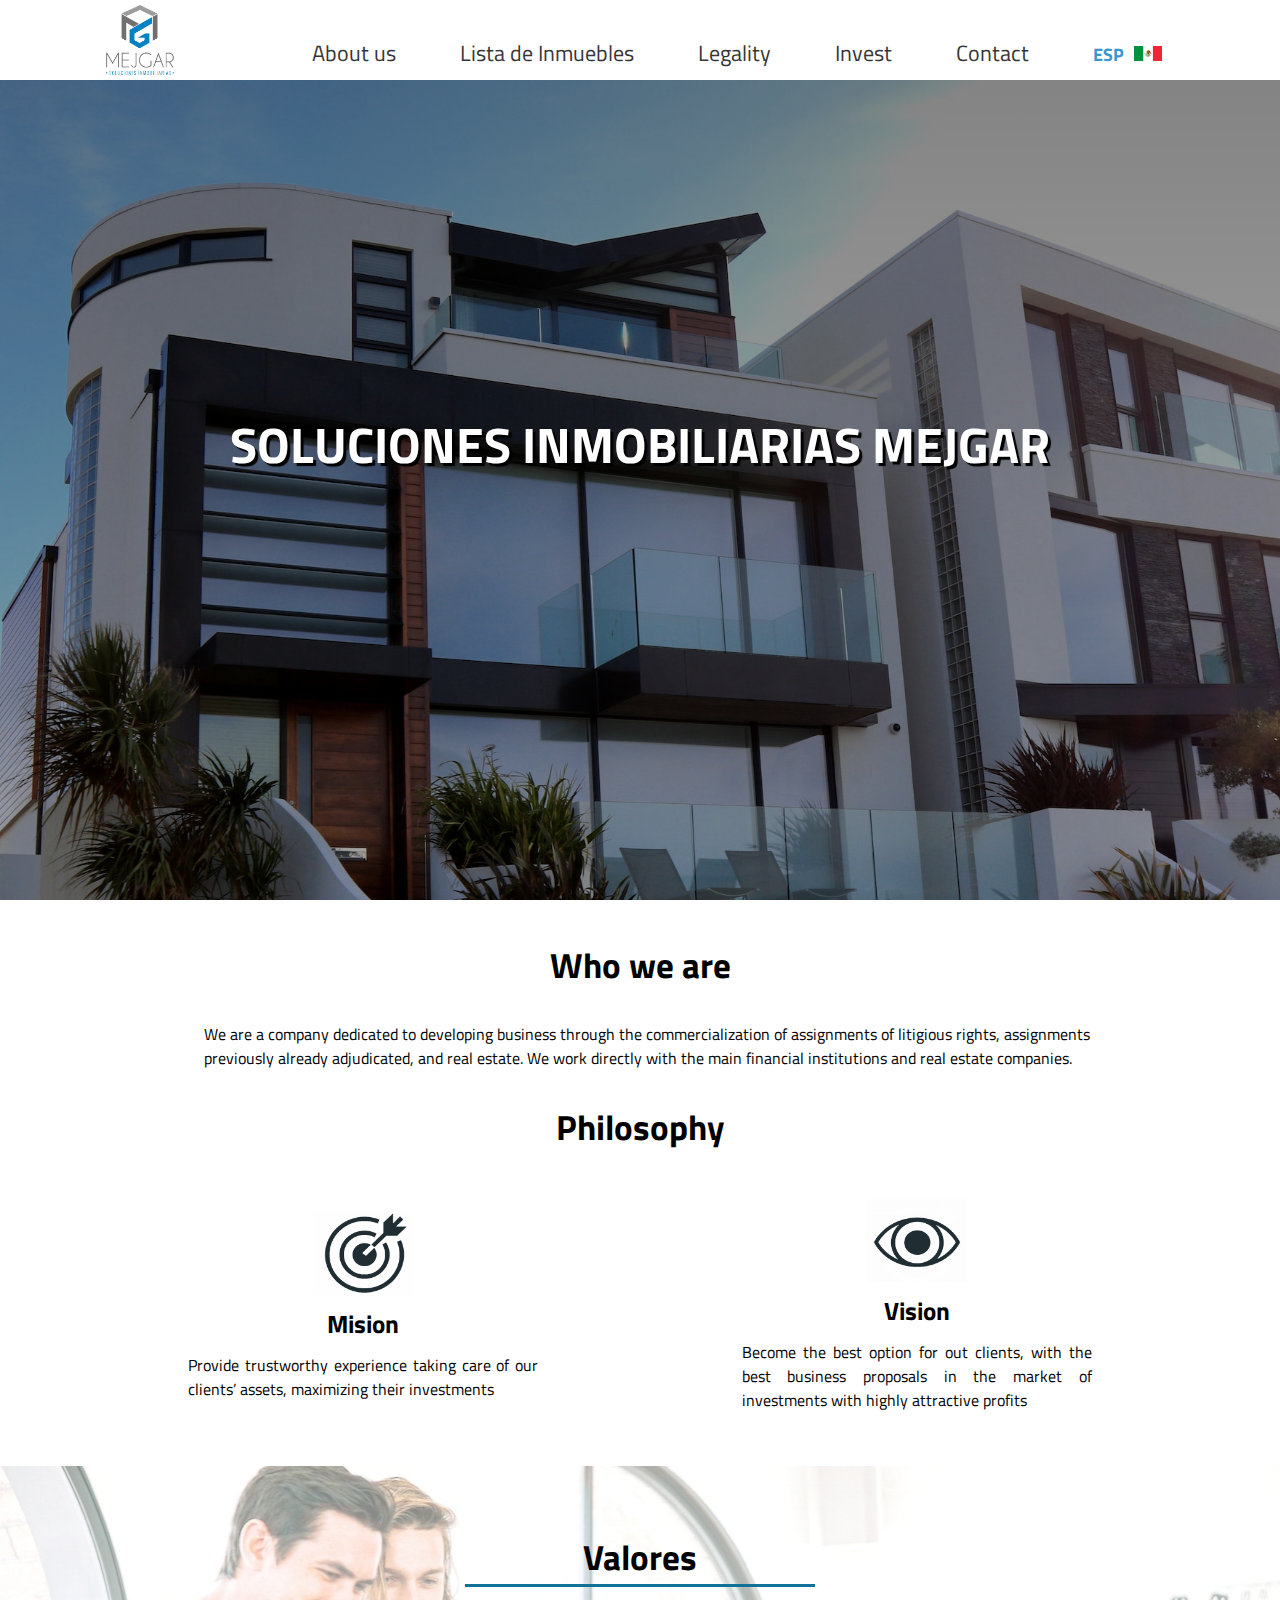
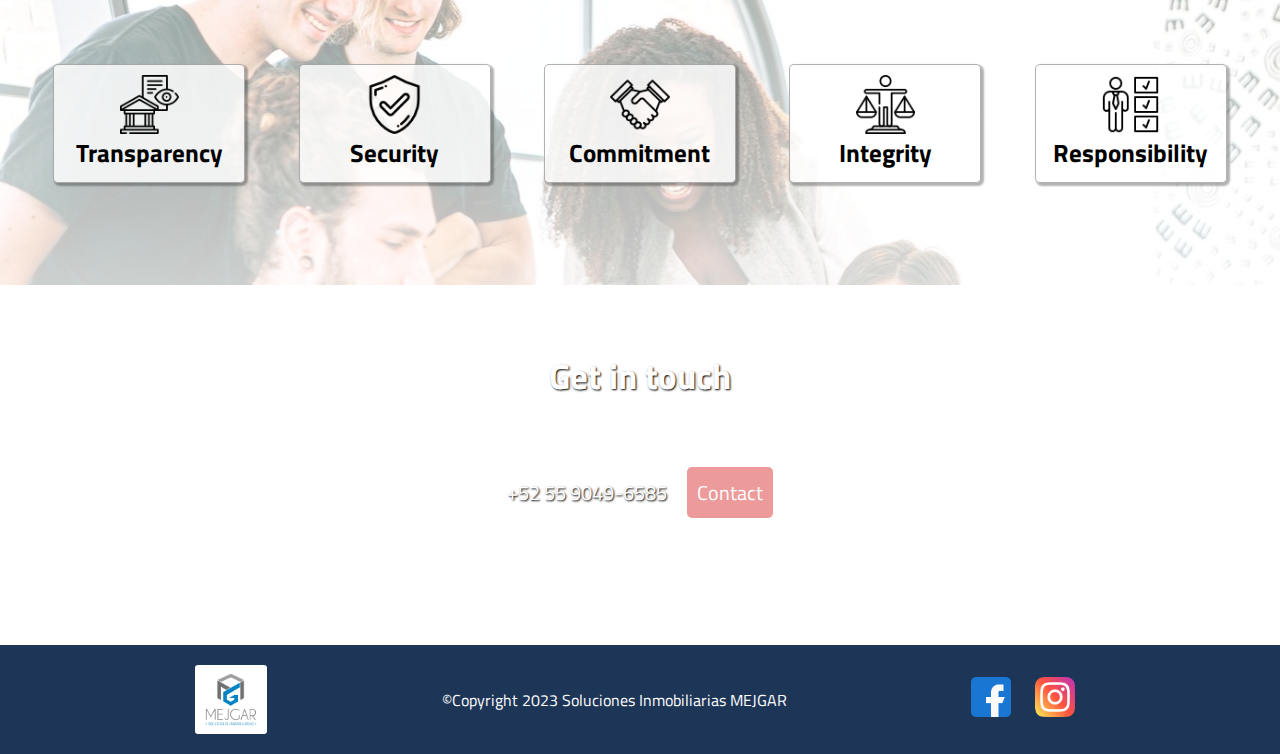
==== eng/index.html @ 03cf3e7c "Se agrego la traduccion a Ingles" ====
<!DOCTYPE html>
<html lang="en">

<head>
    <meta charset="UTF-8">
    <meta http-equiv="X-UA-Compatible" content="IE=edge">
    <meta name="viewport" content="width=device-width, initial-scale=1.0">
    <link rel="preconnect" href="https://fonts.googleapis.com">
    <link rel="preconnect" href="https://fonts.gstatic.com" crossorigin>
    <link href="https://fonts.googleapis.com/css2?family=Titillium+Web&display=swap" rel="stylesheet">
    <link rel="stylesheet" href="css/main.css">
    <title>Home | Soluciones MEJGAR</title>
</head>

<body>
    <header>
        <!-- Menu -->
        <div id="cell">
            <ul>
                <button id="exit"><img src="img/icons/exit.png" alt="menu" onclick="hideMenu()"></button>
                <li><a href="Nosotros.html">About us</a></li>
                <li><a href="Inmuebles.html">Lista de Inmuebles</a></li>
                <li><a href="Legalidad.html">Legality</a></li>
                <li><a href="Invierte.html">Invest</a></li>
                <li><a href="Contacto.html">Contact</a></li>
            </ul>
        </div>
        <!-- End Menu -->
        <nav>
            <img src="img/logo.jpg" alt="logo" />
            <ul>
                <li><a href="Nosotros.html">About us</a></li>
                <li><a href="Inmuebles.html">Lista de Inmuebles</a></li>
                <li><a href="Legalidad.html">Legality</a></li>
                <li><a href="Invierte.html">Invest</a></li>
                <li><a href="Contacto.html">Contact</a></li>
                <li id="eng-enlace"><a href="/">ESP</a><img src="/img/icons/mexico.jpg" alt="usa" width="28px"></li>
                <button id="menu"><img src="img/icons/menu.png" alt="menu" onclick="getMenu()"></button>
            </ul>
        </nav>
        <h1 class="movimiento-titulo">SOLUCIONES INMOBILIARIAS MEJGAR</h1>
    </header>
    <main>
        <div id="description">
            <h2>Who we are</h2>
            <p id="quien">We are a company dedicated to developing business through the commercialization of assignments of
                litigious rights, assignments previously already adjudicated, and real estate. We work directly with the
                main financial institutions and real estate companies.</p>
            <h2>Philosophy</h2>
            <div id="mision">
                <img src="img/icons/mision.png" alt="mision">
                <h3>Mision</h3>
                <p>Provide trustworthy experience taking care of our clients’ assets, maximizing their investments</p>
                </div>
            <div id="vision">
                <img src="img/icons/vision.png" alt="vision">
                <h3>Vision</h3>
                <p>Become the best option for out clients, with the best business proposals in the market of
                    investments with highly attractive profits</p>
            </div>
        </div>
        <div id="valores">
            <h2>Valores</h2>
            <div>
                <div class="valor">
                    <img src="img/icons/transparencia.png" alt="Valor1">
                    <h3>Transparency</h3>
                </div>
                <div class="valor">
                    <img src="img/icons/seguridad.png" alt="Valor2">
                    <h3>Security</h3>
                </div>
                <div class="valor">
                    <img src="img/icons/handshake.png" alt="Valor3">
                    <h3>Commitment</h3>
                </div>
                <div class="valor">
                    <img src="img/icons/integridad.png" alt="Valor4">
                    <h3>Integrity</h3>
                </div>
                <div class="valor">
                    <img src="img/icons/responsabilidad.png" alt="Valor4">
                    <h3>Responsibility</h3>
                </div>
            </div>
        </div>
        
        
        <!-- <div id="about-us">
            <div>
                <h3>Nosotros Something else to talk</h3><br>
                <p>Lorem ipsum dolor sit amet consectetur adipisicing elit. Autem nisi sapiente eum quae ipsam veritatis dicta unde quia minus esse voluptatibus nam repellendus tenetur, distinctio, iusto inventore, eligendi quo natus?</p>
                <p>Lorem ipsum dolor sit amet consectetur adipisicing elit. In fugit expedita optio ea nulla corporis architecto sequi vitae. Animi explicabo necessitatibus aliquam laborum, quasi nam accusamus facere id asperiores voluptatum!</p>
                
                <div id="enlace-video">
                    <a href="Invierte.html"><img src="img/icons/video.png" alt="icono video" id="icon-video"></a>
                    <a href="Invierte.html">Mirar video</a>
                </div>
            </div>
            <img src="img/us.jpg" alt="reception" id="reception">
        </div> -->
        <!-- <h2 id="special-h2">We Will Be Happy To Recive You</h2> -->
        <div class="reservation">
            <h3>Get in touch</h3>
            <div class="reservation-text">
                <p>+52 55 9049-6585</p>
                <a href="Contacto.html">Contact</a>
            </div>
        </div>
    </main>
    <footer>
        <img src="img/logo.jpg" alt="logo" class="logo-footer"/>    
        <div>
            <p>©Copyright 2023 Soluciones Inmobiliarias MEJGAR</p>
            <!-- <a href="https://goo.gl/maps/oDgyktX7uxpsoRno9" target="_blank">Location map</a> -->
        </div>
        <div id="social-footer">
            <a href="https://www.facebook.com/people/Inmobiliaria-Mejgar/100064113634884/" target="_blank"><img src="img/icons/facebook.png" alt="facebook icon" class="icon-social"></a>
            <a href="https://www.instagram.com/inmobiliaria_mejgar/?fbclid=IwAR0FiiDsgBpUFSW52cyfeUbxVTbr53i-Ee2EuTK4NYseFJsk9Zw6_5hAgWk" target="_blank"><img src="img/icons/instagram.png" alt="instagram icon" class="icon-social"></a>
            <!-- <a href="https://twitter.com/?lang=en" target="_blank"><img src="img/icons/twitter.png" alt="twitter icon" class="icon-social"></a> -->
        </div>
    </footer>
    <!-- <script src="js/main.js"></script> -->
    <!-- <script src="js/windChill.js"></script> -->
</body>
</html>
---- eng/css/main.css ----
* {
    padding: 0;
    margin: 0;
    font-family: 'Titillium Web', sans-serif;
}
a{
    color:#EC9A9A;
}
h2{
    /* background-color: #457B9D; */
    /* margin-top:3%; */
    margin-bottom:30px;
    /* color:white; */
    text-align: center;
    font-size: 35px;
}
h3{
    font-size: 25px;
}
header {
    height: 100vh;
    background-image: linear-gradient(rgba(0, 0, 0, 0.5), rgba(0, 0, 0, 0.3)),  url("../img/banner6.jpg");
    background-size: cover;
    background-attachment: fixed;
}

/*Navegeacion*/
nav {
    display: flex;
    width: 100%;
    background-color: #fff;
    height: 80px;
    justify-content: center;
}

nav ul {
    /* width: 580px; */
    align-self: center;
    padding-left: 100px;
}

nav ul li {
    display: inline;
    font-size: 22px;
    padding-left: 20px;
    padding-right: 20px;
}

nav ul li a {
    text-decoration: none;
    color: rgb(54, 54, 54);
}

nav ul li a:hover {
    padding-bottom: 3px;
    color: rgb(18, 113, 151);
    /*cambiar por color secundario*/
    border-bottom: 2px solid rgb(18, 113, 151);
    /*cambiar por color secundario*/
}

/*End navegacion*/
/*Titulo principal*/
header>h1,
header>h3 {
    margin-top: 34vh;
    text-align: center;
    padding: 20px;
    color:white;
    text-shadow: 3px 3px 1px black;
}
header h1{
    font-size: 50px;
}
header>h3 {
    margin-top: 2vh;
    font-size:30px;
}

/*end titulo*/
/*main*/
main {
    overflow: hidden;
    /* padding: 3%; */
}
/*end main*/
/*menu*/
#eng-enlace{
    font-size: 18px;
}
#eng-enlace a{
    color:#3996d0;
    font-weight: bold;
}
#menu{
    display:none;
}
#cell{
    display:none;
}
.movimiento-titulo{
    animation-name: subir;
    animation-duration: 1.5s;
}
/*end menu*/

/*description*/
#quien{
    margin-left: 50px;
    width: 72%;
    padding-bottom: 30px;
}
#description{
    display: flex;
    flex-wrap: wrap;
    justify-content: space-evenly;
    padding-top: 3%;
    padding-bottom: 3%;
}
#description h2{
    width: 100%;
    font-size: 35px;
}
#description div{
    display: flex;
    flex-direction: column;
    align-items: center;
    justify-content: center;
    width: 350px;
    padding: 15px;
    text-align: justify;
}  
#description div img{
    width: 100px;
}
#description div h3{
    font-size: 25px;
    padding-top: 10px;
    padding-bottom: 10px;
}

#exit{
    margin-left:95%;
    margin-top:1%;
    width:35px;
    background-color: transparent;
    border:none;
}
#exit:hover{
    cursor: pointer;
}
#exit img{
    width:100%;
}

/*end description*/

/*Valores*/
#valores{
    padding-top: 5%;
    padding-bottom: 8%;
    background-size: cover;
    background-image: linear-gradient(rgba(255, 255, 255, 0.5), rgba(255, 255, 255, 0.8)),  url("../img/valores.jpg");
}
#valores h2{
    margin: 0 auto;
    width: 350px;
    border-bottom: 3px solid rgb(18, 113, 151);
    font-size: 35px;
}
#valores div{
    display: flex;
    justify-content: space-evenly;
    flex-wrap: wrap;
    margin-top: 3%;
}
.valor{
    display: flex;
    flex-direction: column;
    width: 170px;
    padding:10px;
    text-align: center;
    align-items: center;
    border-radius: 5px;
    background-color: rgba(255, 255, 255, 0.8);
    border: 1px solid rgb(0, 0, 0, 0.3);
    box-shadow: 2px 2px 2px 1px rgba(0, 0, 0, 0.3);
}
.valor:hover{
    box-shadow: 2px 2px 2px 1px rgba(0, 0, 0, 0.8);
    transform: scale(1.08);
    transition-duration: 700ms;
}
.valor img{
    width: 35%;
}

/*End valores*/

/*About us*/
#about-us{
    display: flex;
    flex-wrap: wrap;
    justify-content: space-evenly;
    background-color: #f4f6ff;
    padding-bottom: 3%;
    padding-top: 3%;
}
#about-us h2{
    width: 100%;
}
#about-us h3{
    font-size: 35px;
}
#about-us div{
    padding: 20px;
    width: 40%;
    align-self: center;
}
#about-us p{
    text-align: justify;
}
#enlace-video{
    display: flex;
    justify-content: left;
    align-items: center;
}
#enlace-video a{
    padding: 10px;
    font-size: 15px;
}
#icon-video{
    width: 90px;
}
#reception{
    width:20%;
    border: 10px double #EC9A9A;
    padding:8px;
}
/*end about us*/

/*Contacto*/
#special-h2{
    margin-bottom: 0;
}
.reservation{
    background-image: linear-gradient(rgba(0, 0, 0, 0.6), rgba(0, 0, 0, 0.4)), url("../img/banner4.jpg");
    background-size: cover;
    background-attachment: fixed;
    height: 40vh;
    width: 100%;
    display: flex;
    flex-wrap: wrap;
    justify-content: center;
}
.reservation h3{
    text-align: center;
    align-self: center;
    width: 100%;
    font-size: 35px;
    color:#fff;
    text-shadow: 1px 1px 2px black;
}
.reservation-text{
    display: flex;
    justify-content: center;
    align-items:baseline;
}
.reservation-text a{
    padding: 10px;
    background-color: #EC9A9A;
    color:#fff;
    border-radius: 5px;
    font-size: 20px;
    text-decoration: none;
}
.reservation-text a:hover{
    background-color: #e38585;
    transition-duration: 0.5s;
}
.reservation-text p{
    color:#fff;
    font-size: 20px;
    padding-right: 20px;
    text-shadow: 1px 1px 2px black;

}
/*end Contacto*/

/*reservation*/
/* Informacion de contacto */
#formcontacto{
    display: flex;
    flex-wrap: wrap;
    background-image: linear-gradient(rgba(255, 255, 255, 0.9), rgba(255, 255, 255, 0.5)), url("../img/contacto2.jpg");
    background-size: cover;
    padding-bottom: 5%;
    padding-top: 5%;
    align-items: center;
    justify-content: space-around;
    /* flex-direction: column; */
}
#formcontacto h2{
    color:#3996d0;
}
#imagen-contacto{
    justify-self: center;
    width: 90%;
}
#imagen-contacto iframe{
    height: 100%;
    width: 100%;
}
#direccion{
    margin:auto;
    text-align: center;
}

#metodos{
    background-color: rgba(255, 255, 255, 0.802);
    padding:15px;
    width: 25%;
    height: 100%;
    display:grid;
    grid-template-columns:30% 70%;
    grid-template-rows: 50% 50%;
    justify-content:center;
    align-items:center; 
}
#text-contactform{
    width: 100%;
    text-align: center;
    margin-bottom: 3%;
}

#phone{
    width:40%;
}
#email{
    width:50%;
}
#facebook{
    width:45%;
}
/* Invierte*/
#video{
    text-align: center;
    margin-top: 3%;
    margin-bottom: 3%;
}
#video h2{
    color: #1D3557;
}
#video p{
    width: 50%;
    text-align: justify;
    margin: 0 auto;
    margin-bottom: 30px;
}
#video-content video{
    display: block;
    margin: 0 auto;
}
#video-content{
    width: 100%;
    background-image: linear-gradient(rgba(0, 0, 0, 0.9), rgba(0, 0, 0, 0.5)), url("../img/banner1.jpg");
    background-size: cover;
}
#proceso-invierte h2{
    padding-top: 5%;
    color:#1D3557;
}
#steps{
    display: flex;
    justify-content: center;
    margin-top: 8%;
    margin-bottom: 5%;
}
.step:nth-child(even){
    background-color: rgba(79, 179, 247, 0.3); 
}
.step{
    width: 250px;
    height: 300px;
    text-align: center;
    padding:15px;
    border-radius: 5px;
    border-left-color:black;
    
}
.step:hover{
    background-color: #1D3557;
    color:#fff;
}
.step img{
    width: 55px;
    margin-bottom: 30px;
    margin-top: 30px;
}
.step h3{
    font-size: 20px;
}
.step p{
    margin-top: 40px;
    margin-bottom: 20px;
    text-align: justify;
    /* font-size: ; */
}
#beneficios{
    background-color: rgb(248, 248, 248);
}
#beneficios h2{
    color: #1D3557;
    padding-top: 5%;
}

#contenido-beneficios{
    display: flex;
    justify-content: space-around;
    align-items: center;
    padding-top: 5%;
    padding-bottom: 5%;
}

#img-beneficio{
    width: 40%;
}
#img-beneficio img{
    border-radius: 5px;
    width: 100%;
}
#content-beneficios{
    width: 50%;
    background-color:#fff;
    border-radius: 10px;
    padding: 15px;
    box-shadow: 2px 2px 2px 1px rgba(0, 0, 0, 0.3);
}
#content-beneficios p, ul {
    margin-top: 25px;
    text-align: justify;
}
#Listabeneficios li{
    padding: 8px;
    list-style: none;
}
#Listabeneficios li img{
    vertical-align: middle;
}
/*End invierte*/

/* End Contacto info */
#main-reservation{
    /* background-image: url("../img/reservation-form.jpg"); */
    background-size: cover;
    background-repeat: no-repeat;
    padding-top: 3%;
    padding-bottom: 3%;
}
#form-content{
    border-radius: 10px;
    background-color: #1d3557dd;
    width: 50%;
    padding: 20px;
    /* margin: 0 auto; */
}
#form-content h2{
    color:#fff;
}
.join-title{
    text-align:center;
    color: #fff;
    font-size: 35px;
    text-shadow: 1px 1px 2px black; 
}
form{
    display: grid;
    grid-template-columns: 30% auto;
}
form label{
    font-weight: bold;
    color: #fff;
    /* background: transparent; */
}
form select{
    border-radius: 5px;
}
form input, form label, form textarea, form select{
    margin-bottom:30px ;
    /* border-radius: 5px; */
    border: none;
}
form input{
    color: #fff;
    border-bottom: 2.5px solid #fff;
    background: transparent;
}
form input:focus{
    outline:none;
    border-bottom: 2.5px solid #EC9A9A;
    background: transparent;
    color: #fff;
}
form textarea, #bd{
    grid-column: 1/3;
    margin-top: 20px;
    text-align: center;
    color: #fff;
    /* justify-self: center; */
}
form textarea{
    border: 1.5px solid #fff;
    background: transparent;
}
form textarea:focus{
    outline:none;
    border: 1.5px solid #EC9A9A;
    background: transparent;
    color: #fff;
}
form ::placeholder{
    color:#EC9A9A
}

#send{
    grid-column: 1/3;
    width: 50%;
    color: #fff;
    font-size:20px;
    cursor: pointer;
    background: #EC9A9A;
    transition: all 0.4s ease-in-out!important;
    border: none;
    border-bottom: 5px solid #f32d48;
    padding: 10px;
    border-radius:5px;
    justify-self: center;
}

#send:hover{
    background: #EC9A9A;
    box-shadow: 0 20px 20px rgb(0 0 0 / 75%);
    transform: translateY(-5px)!important;
}
form textarea{
    margin-top: 0px;
}
#ty{
    margin:0;
    height: 100vh;
    width: 100%;    
    background-image: linear-gradient(rgba(255, 255, 255, 0.5), rgba(255, 255, 255, 0.2)),url("../images/join.jpg");
    background-size: cover;
    background-repeat: no-repeat;
}
#ty div{
    padding-top:20%;
}
input[type="date"]{
    color:#EC9A9A;
}
input[type="date"]::-webkit-calendar-picker-indicator{
    background-color:#fff;
}
/*end Form*/
/*end reservation*/
/*Services*/
#liquidacion{
    background-color: rgb(248, 248, 248);
}
#div-preguntas{
    display: flex;
    flex-direction: column;
    justify-content: center;
    align-items: center;
}
.preguntas{
    width: 80%;
    text-align: justify;
}
.preguntas p{
    width: 90%;
    margin: 0 auto;
}
.pregunta{
    display: flex;
    justify-content: space-between;
    padding: 10px;
    background-color: #457B9D;
    color:#fff;
    border-radius: 5px;
    font-size: 20px;
    text-decoration: none;
    width: 100%;
    cursor: pointer;
    visibility: visible;
}
.answers{
    display: none;
    width: 85% !important;
}

#title-preguntas{
    padding-top:5%;
}

.know-more div{
    padding: 10px;
}
.know-more div h3{
    padding-bottom: 25px;
}

.know-more div a{
    padding: 10px;
    background-color: #457B9D;
    color:#fff;
    border-radius: 5px;
    font-size: 20px;
    text-decoration: none;
    width: 100%;
}
.know-more div a:hover{
    background-color: #3996d0;
    transition-duration: 0.5s;
}
#liquidacion h2{
    padding-top: 3%;
}
#credito{
    display: flex;
    flex-wrap: wrap;
    justify-content: space-evenly;
    align-items: center;
}
#div-text-credito{
    width: 50%;
    text-align: center;
}
#div-text-credito h3{
    font-size: 25px;
    padding-bottom: 15px;
}
#div-text-credito p{
    padding-bottom: 20px;
}
#div-img-credito{
    width: 40%;
}
#div-img-credito img{
    display: block;
}
#credito div img{
    width: 100%;
    margin: 0 auto;
}
#boton-liquidar{
    margin-top: 10px;
    padding: 5px;
    background-color: #EC9A9A;
    color:#fff;
    border-radius: 5px;
    font-size: 20px;
    text-decoration: none;
    text-align: center;
    margin-bottom: 10px;
}

#boton-liquidar:hover{
    background-color: #e38585;
    transition-duration: 0.5s;
}
#liquida-desc{
    margin-top: 20px;
}
/*end services*/
/*footer*/
footer {
    text-align: center;
    padding: 20px;
    background-color: #1D3557;
    color:#fff;
    display: flex;
    flex-wrap: wrap;
    justify-content: space-evenly;
    align-items: center;
}
.logo-footer{
    border-radius: 3px;
    width: 5%;
    background-color: #fff;
    padding: 5px;
}
.icon-social{
    width: 40px;
}
/*end footer*/
/*Nosotros*/
#cobertura{ 
    background-color: rgb(244, 244, 244); 
}
.title-negocio{
    padding-top: 3%;
    color: #457B9D;
}
.lineas-negocio{
    display: flex;
    align-items: center;
    justify-content: space-evenly;
}
.lineas-negocio div{
    padding:20px;
}
.lineas-negocio img{
    border-radius: 10px;
}
.texto-negocio{
    width: 40%;
}
.texto-negocio h3{
    padding-top: 10px;
    padding-bottom: 5px;
}
.texto-negocio p{
    text-align: justify;
    padding-top: 10px;
    padding-bottom: 10px;
}
#contenedor-mapas{
    display: flex;
    flex-wrap: wrap;
    justify-content: center;
    padding-bottom: 3%;
}

.mapas{
    text-align: center;
    padding:15px;
}
/* .mapas h3{
    color:#fff;
} */
.mapas iframe{
    border-radius: 15px;
    width: 300px;
    height: 350px;
}
#resultados-numeros{
    display: flex;
    justify-content: center;
    padding-bottom: 3%;
}
#resultados h2{
    color:#fff;
}
.numeros-resultados h3{
    padding-top: 15px;
    font-size: 22px;
}
.numeros-resultados h2{
    color:#000!important;
    padding-top: 15px;
}
#resultados{
    background-color: #003972;
}
.numeros-resultados{
    text-align: center;
    padding: 15px;
    width: 240px;
    height: 130px;
    background-color: #fff;
    box-shadow: 2px 2px 2px 1px rgba(0, 0, 0, 0.8);
    margin-left: 20px;
    margin-right: 20px;
}

/*End Nosotros*/

/*Lista de inmuebles*/
#contenedor-inmuebles{
    background-image: linear-gradient(rgba(255, 255, 255, 0.7), rgba(255, 255, 255, 0.4)),  url("../img/inmuebles.jpg");
    background-size: cover;
    padding-bottom: 5%;
}
#contenedor-inmuebles h2{
    color: #003972;
}
#filtro-inmuebles{
    text-align: center;
    margin: 0 auto;
    padding: 20px;
    width: 30%;
    border-radius: 5px;
    background-color: #fff;
    box-shadow: 2px 2px 2px 1px rgba(0, 0, 0, 0.6);
}
#filtro-inmuebles select{
    width: 250px;
    cursor: pointer;
    border-radius: 5px;
}
#filtro-inmuebles button{
    width: 100px;
    background-color: #003972;
    color: #fff;
    border-radius: 3px;
    cursor: pointer;
}


#lista-creditos{
    width: 70%;
    margin: 0 auto;
}
#lista-creditos ul li{
    margin-bottom: 10px;
    box-shadow: 2px 2px 2px 1px rgba(0, 0, 0, 0.3);
}
#lista-creditos ul li:nth-child(odd){
    list-style: none;
    background-color: #003972;
    color:#fff;
}
#lista-creditos ul li:nth-child(even){
    background-color: #fff;
    list-style: none;
}
#lista-creditos ul li h3{
    padding: 10px;
}
.generales-creditos{
    display: flex;
    flex-wrap: wrap;
    /* justify-content: space-evenly; */

}
.generales-creditos p, a{
    padding: 10px;
}
.credito{
    display: block;
}

/*End Lista de inmuebles*/

@media (max-width:32.5rem){
    #contacto{
        height:80vh;
        grid-template-columns: 100%;
        grid-template-rows: 50% 50%;
    }
    
    #imagen-contacto iframe{
        height: 45vh;
        width: 350px;
    }
    #metodos{
        width: 80%;
        padding:5%;
        align-self: center;
        gap:10%;
        justify-self:center;
    }
    #phone{
        width: 70%;
    }
    #email{
        width: 95%;
    }
    #facebook{
        width: 90%;
    }

    /*Menu*/
    #menu{
        display:inline;
        width:30%;
        justify-self: end;
        margin-left:50%;
        background: transparent;
        border:none;
    }
    #menu img{
        width:100%;
        vertical-align: middle;
    }
    #cell{
        margin-left:30%;
        text-align: center;
        position: absolute;
        z-index: 100;
        width: 70%;
        background-color: #1D3557;
        height: 100vh;
    }
    #cell ul li{
        list-style: none;
        padding:5%;
        border-bottom:1px solid rgb(77, 120, 171);
    }
    #cell ul li a{
        color:#fff;
        text-decoration: none;
        /* background-color: #6ba4dd; */
    }
    #cell button{
        background: transparent;
        border: none;
    }
    #exit{
        margin-left:-80%;
        margin-top:5%;
        width:12%;
    }
    #exit img{
        width:100%;
    }
    
    nav ul li{
        display:none;
    }
    .title{
        padding-left:30px;
    }

    /*home*/
    #temple-description img{
        width: 50%;
    }
    #right-side-temple{
        text-align: center;
    }
    #descripcion-text div{
        padding-right: 0;
    }
    #weather{
        height: auto;
    }
    #reception{
        width: 50%;
        margin: 0 auto;
    }
    #about-us div{
        width: 90%;
    }
    #about-us h3{
        font-size: 25px;
        padding-bottom: 15px;
    }
    #about-us{
        display: inline-block;
        text-align: center;
    }
    .logo-footer{
        width: 40%;
    }
    /*end home*/
    /*temple*/
    #salir img{
        width:100%;
    }
    #salir{
        margin-top:3%;
        width:100%;
    }
    .sale-container{
        width: 380px;
    }
    /*end temple*/
    /*services*/
    .know-more{
        display: block;
    }
    .know-more img{
        width: 85%;
    }
    /*end-services*/
    /*contacto*/
    #form-content{
        width: 85%;
    }
    /*end contacto*/
    /*footer*/
    footer div p{
        padding: 10px;
    }
    #social-footer{
        margin-top: 10px;
    }
}

@Keyframes subir{
    0%{
        transform: translateY(80%);
    }
    100%{
        transform: translateY(0%);
    }
}
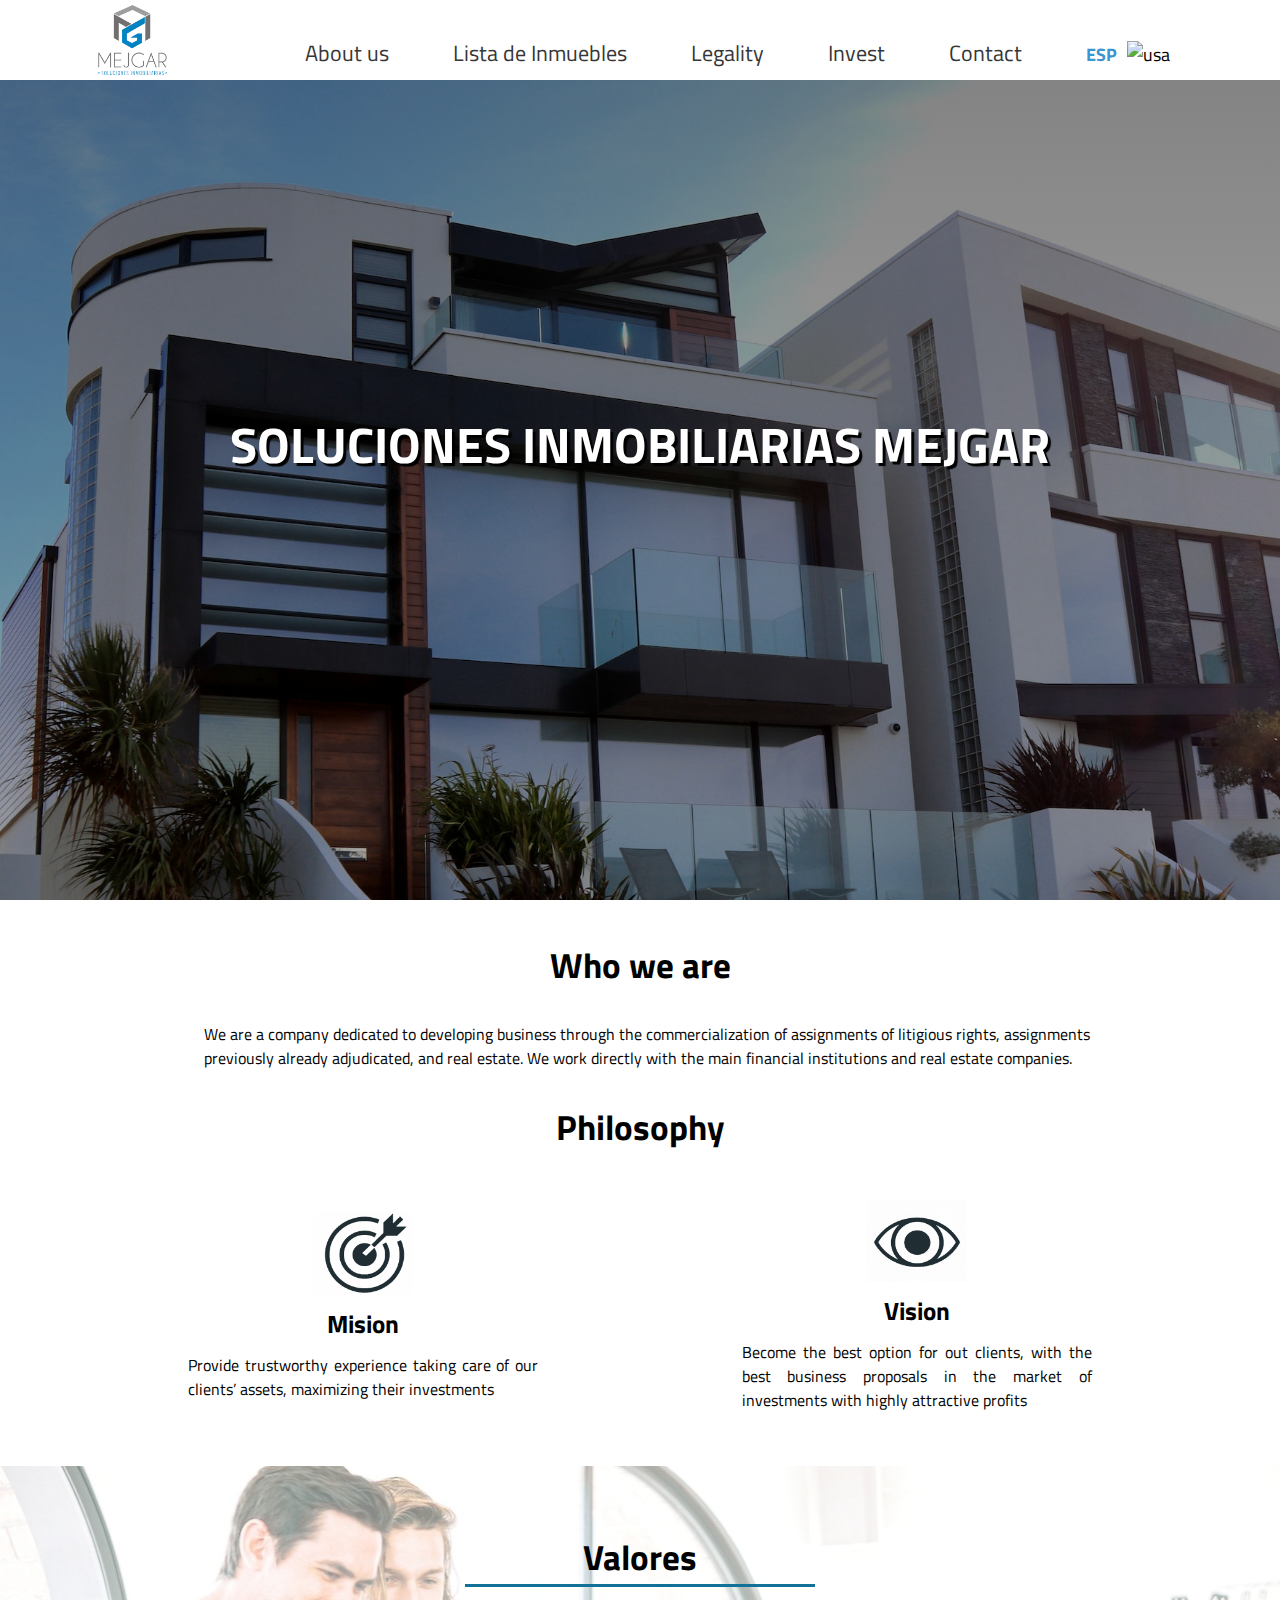
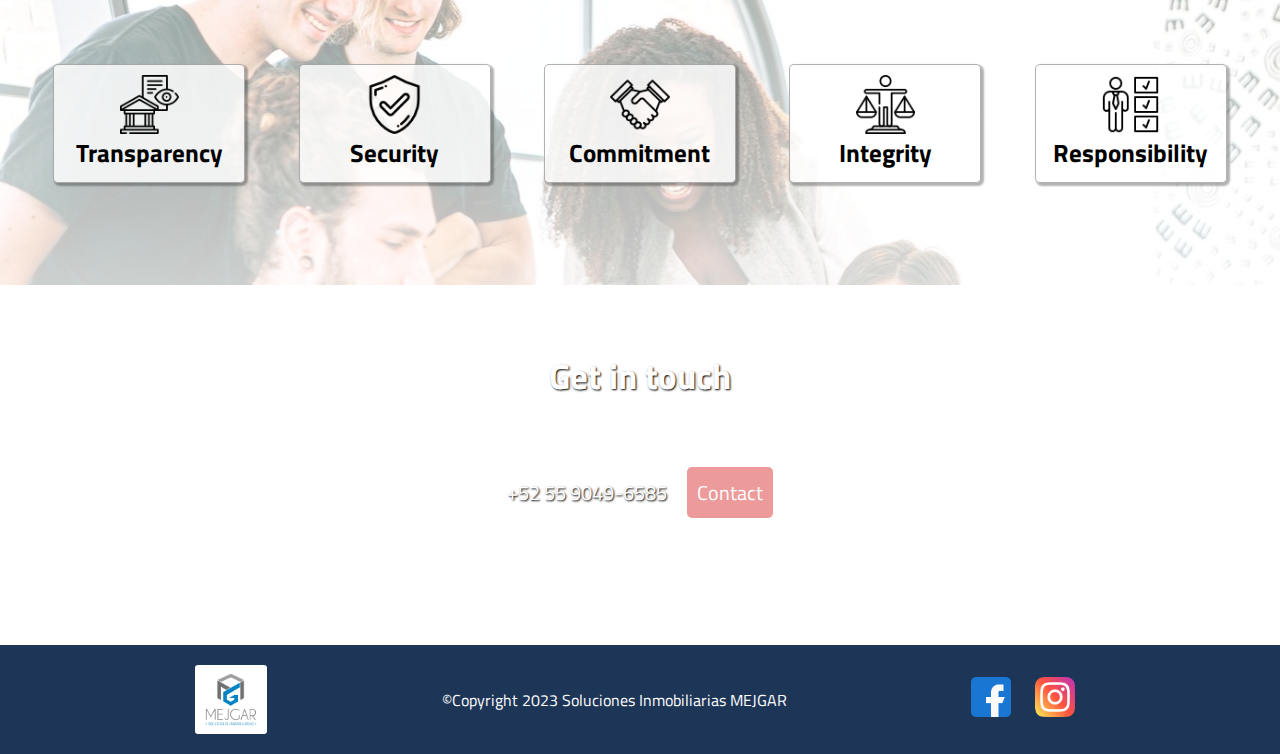
==== commit 11f39574: "cambios en enlaces ingles" ====
--- a/eng/index.html
+++ b/eng/index.html
@@ -34,7 +34,7 @@
                 <li><a href="Legalidad.html">Legality</a></li>
                 <li><a href="Invierte.html">Invest</a></li>
                 <li><a href="Contacto.html">Contact</a></li>
-                <li id="eng-enlace"><a href="/">ESP</a><img src="/img/icons/mexico.jpg" alt="usa" width="28px"></li>
+                <li id="eng-enlace"><a href="/Soluciones">ESP</a><img src="img/icons/mexico.jpg" alt="usa" width="28px"></li>
                 <button id="menu"><img src="img/icons/menu.png" alt="menu" onclick="getMenu()"></button>
             </ul>
         </nav>
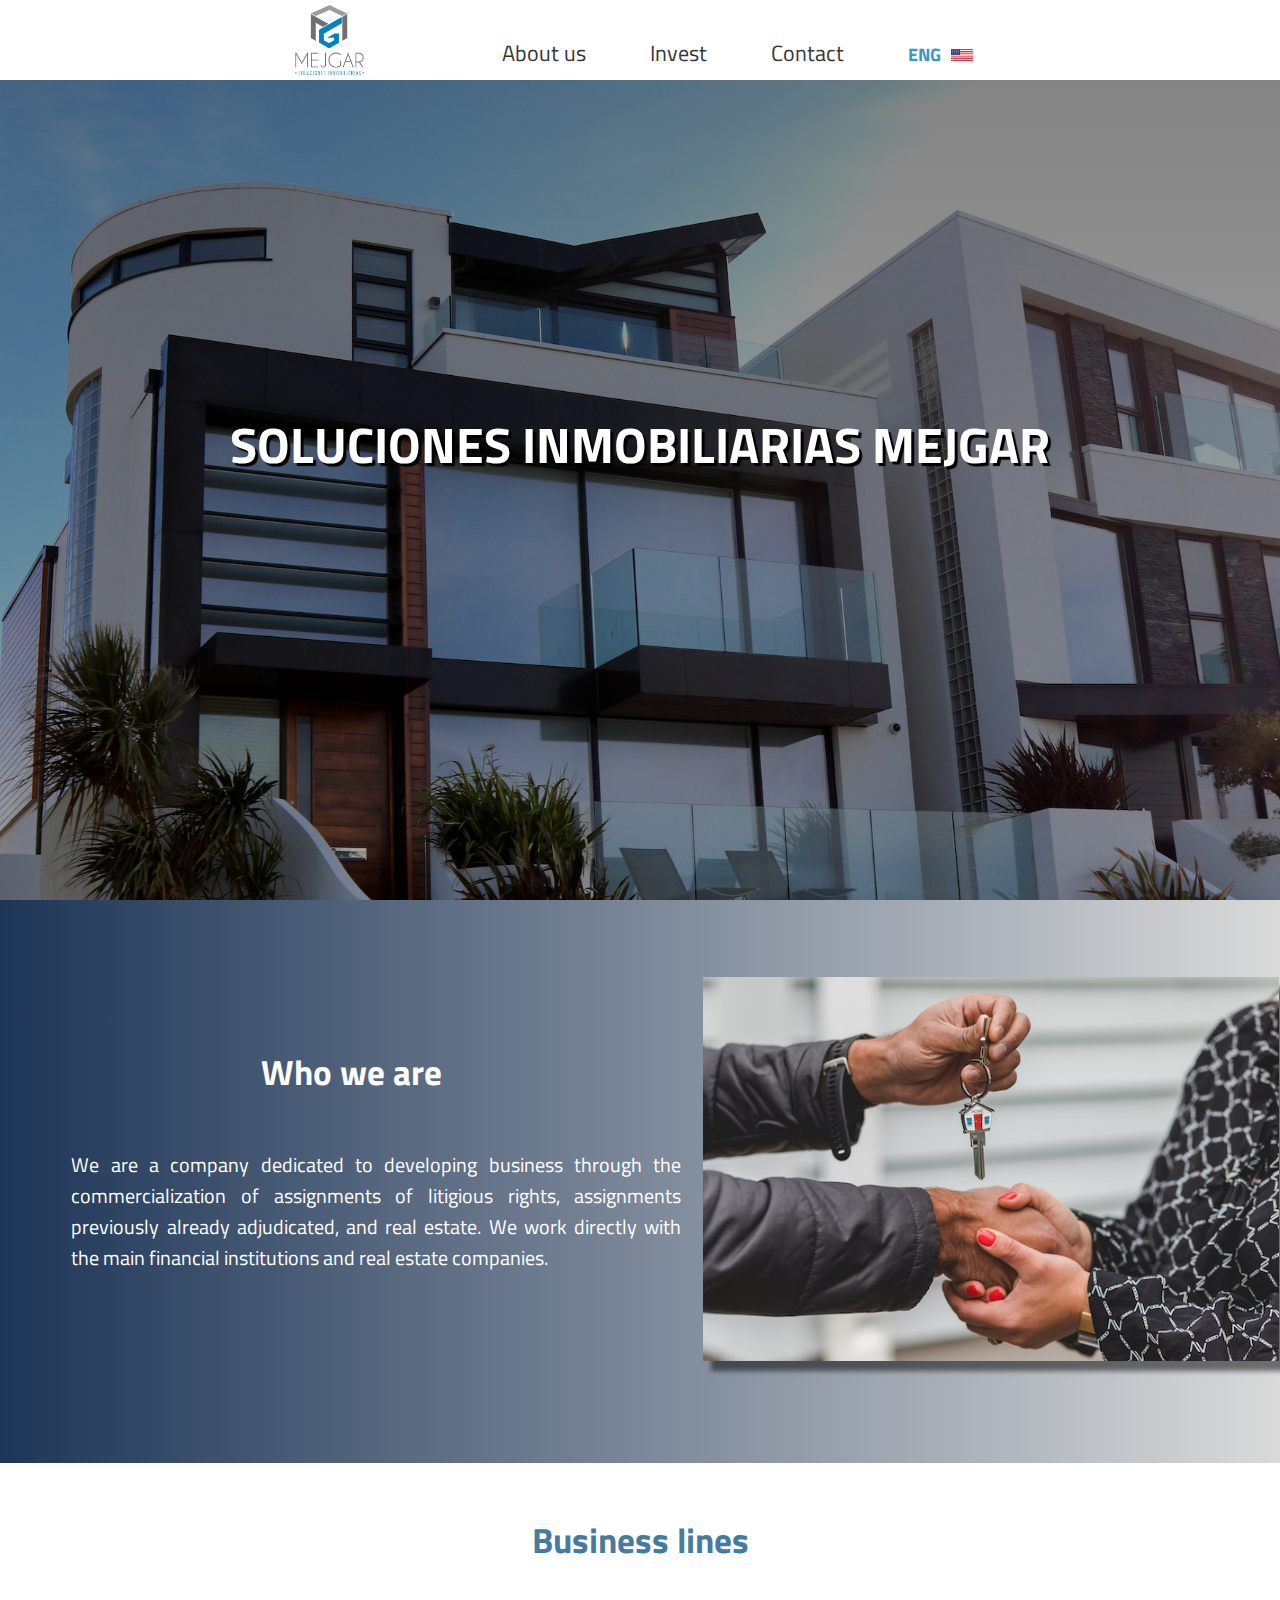
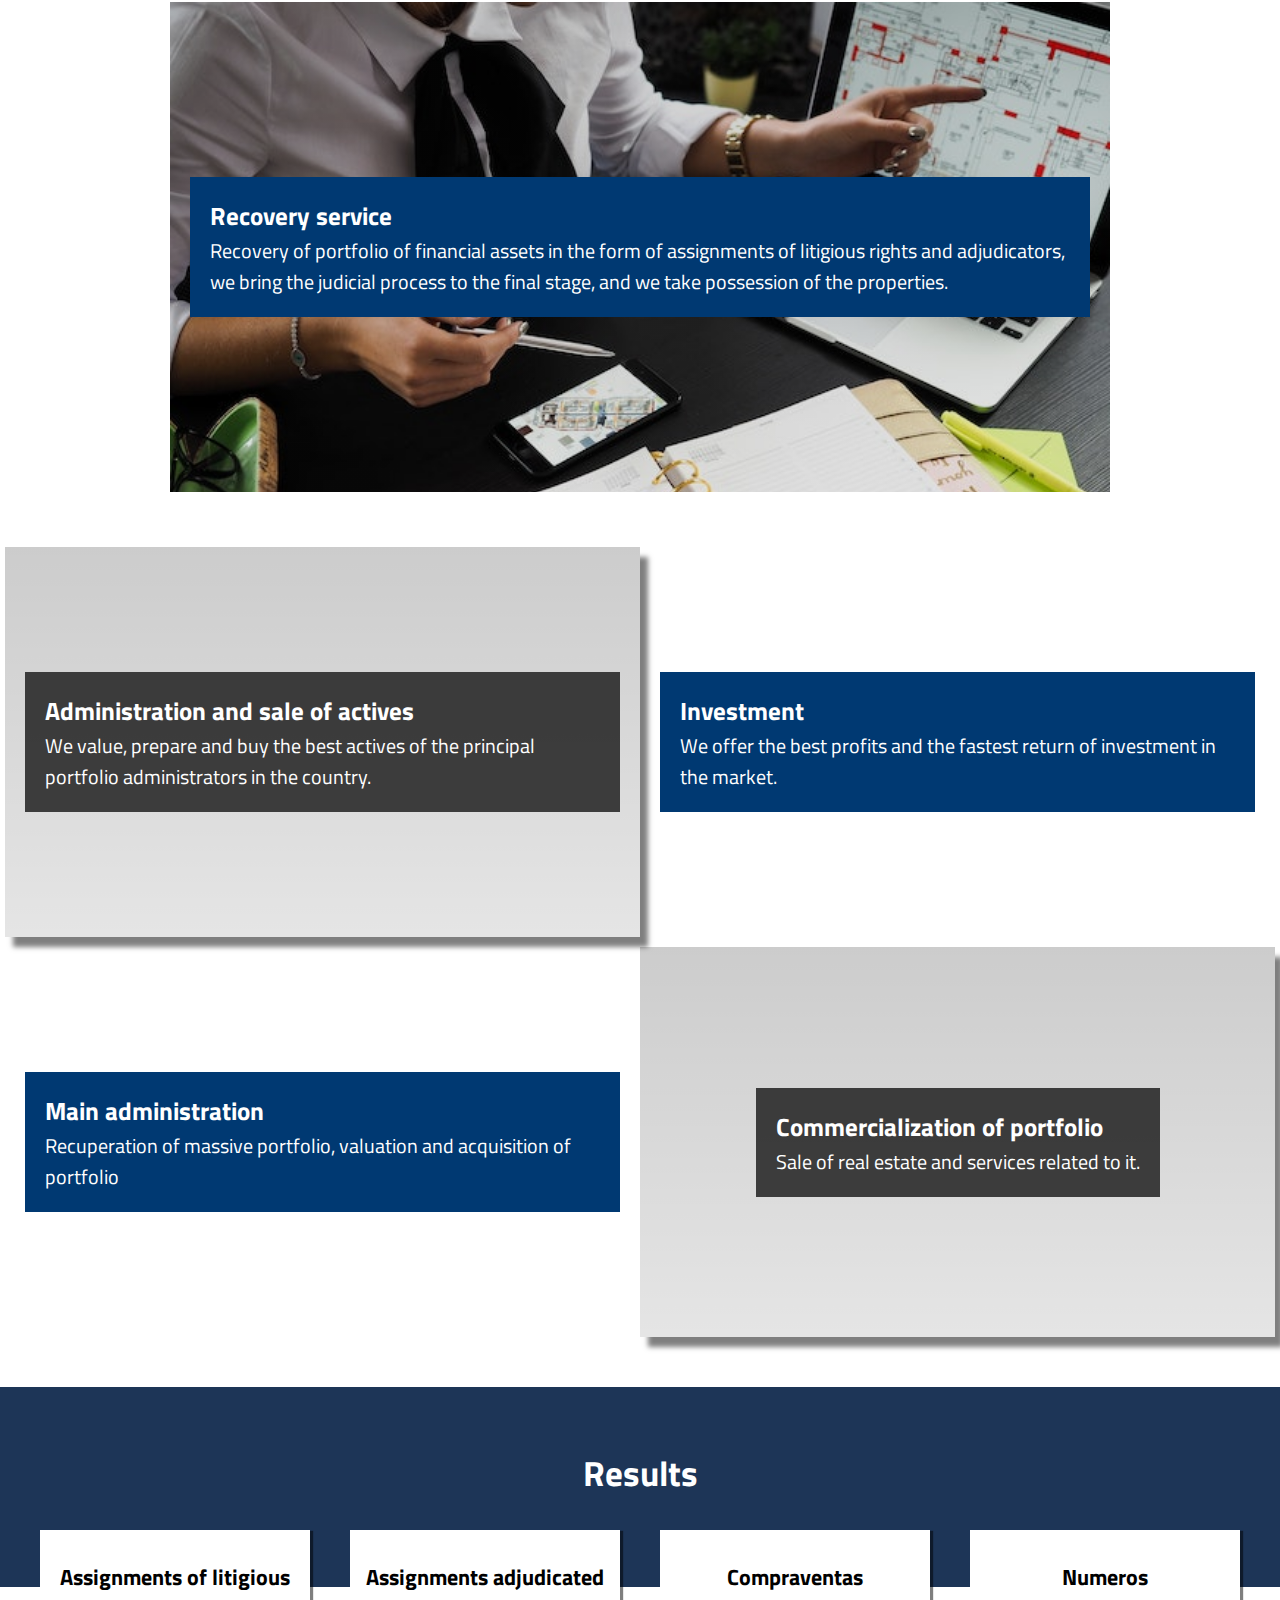
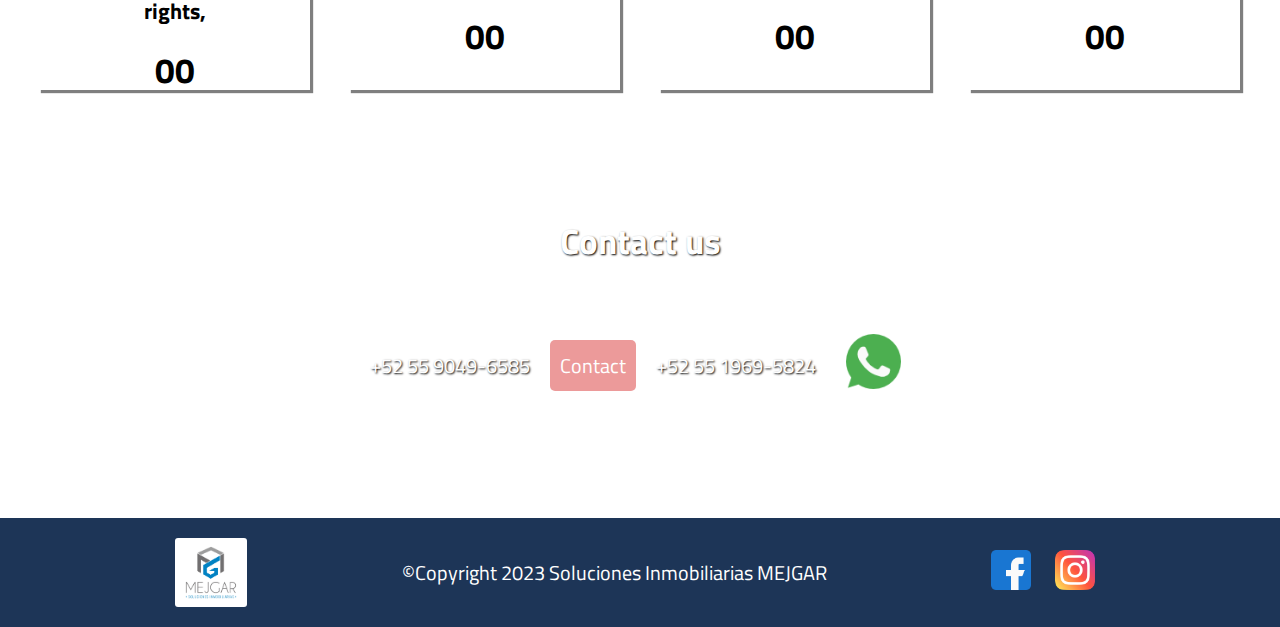
==== commit 5552f385: "Cambios a la traduccion" ====
--- a/eng/index.html
+++ b/eng/index.html
@@ -9,7 +9,7 @@
     <link rel="preconnect" href="https://fonts.gstatic.com" crossorigin>
     <link href="https://fonts.googleapis.com/css2?family=Titillium+Web&display=swap" rel="stylesheet">
     <link rel="stylesheet" href="css/main.css">
-    <title>Home | Soluciones MEJGAR</title>
+    <title>Inicio | Soluciones MEJGAR</title>
 </head>
 
 <body>
@@ -18,11 +18,11 @@
         <div id="cell">
             <ul>
                 <button id="exit"><img src="img/icons/exit.png" alt="menu" onclick="hideMenu()"></button>
-                <li><a href="Nosotros.html">About us</a></li>
-                <li><a href="Inmuebles.html">Lista de Inmuebles</a></li>
-                <li><a href="Legalidad.html">Legality</a></li>
-                <li><a href="Invierte.html">Invest</a></li>
-                <li><a href="Contacto.html">Contact</a></li>
+                <li><a href="Nosotros.html">Nosotros</a></li>
+                <!-- <li><a href="Inmuebles.html">Lista de Inmuebles</a></li>
+                <li><a href="Legalidad.html">Legalidad</a></li> -->
+                <li><a href="Invierte.html">Invierte</a></li>
+                <li><a href="Contacto.html">Contacto</a></li>
             </ul>
         </div>
         <!-- End Menu -->
@@ -30,82 +30,104 @@
             <img src="img/logo.jpg" alt="logo" />
             <ul>
                 <li><a href="Nosotros.html">About us</a></li>
-                <li><a href="Inmuebles.html">Lista de Inmuebles</a></li>
-                <li><a href="Legalidad.html">Legality</a></li>
+                <!-- <li><a href="Inmuebles.html">Lista de Inmuebles</a></li>
+                <li><a href="Legalidad.html">Legalidad</a></li> -->
                 <li><a href="Invierte.html">Invest</a></li>
                 <li><a href="Contacto.html">Contact</a></li>
-                <li id="eng-enlace"><a href="/Soluciones">ESP</a><img src="img/icons/mexico.jpg" alt="usa" width="28px"></li>
+                <li id="eng-enlace"><a href="eng/">ENG</a><img src="img/icons/usa.jpg" alt="usa" width="22px"></li>
                 <button id="menu"><img src="img/icons/menu.png" alt="menu" onclick="getMenu()"></button>
             </ul>
         </nav>
         <h1 class="movimiento-titulo">SOLUCIONES INMOBILIARIAS MEJGAR</h1>
     </header>
     <main>
-        <div id="description">
-            <h2>Who we are</h2>
-            <p id="quien">We are a company dedicated to developing business through the commercialization of assignments of
-                litigious rights, assignments previously already adjudicated, and real estate. We work directly with the
-                main financial institutions and real estate companies.</p>
-            <h2>Philosophy</h2>
-            <div id="mision">
-                <img src="img/icons/mision.png" alt="mision">
-                <h3>Mision</h3>
-                <p>Provide trustworthy experience taking care of our clients’ assets, maximizing their investments</p>
+            <div id="quienessomos">
+                <div id="textoquienes">
+                    <h2>Who we are</h2>
+                    <p id="quien">We are a company dedicated to developing business through the commercialization of assignments of
+                        litigious rights, assignments previously already adjudicated, and real estate. We work directly with the
+                        main financial institutions and real estate companies.</p>
                 </div>
-            <div id="vision">
-                <img src="img/icons/vision.png" alt="vision">
-                <h3>Vision</h3>
-                <p>Become the best option for out clients, with the best business proposals in the market of
-                    investments with highly attractive profits</p>
+                <img src="img/inicio-us.jpg" alt="venta">
+            </div>
+            
+
+        <h2 class="negocio-title">Business lines</h2>
+        <div id="mosaico">
+            <div class="lineas-negocio linea-padding">
+                <div id="linea-recuperacion">
+                    <div>
+                        <h3>Recovery service</h3>
+                        <p>Recovery of portfolio of financial assets in the form of assignments of litigious rights
+                            and adjudicators, we bring the judicial process to the final stage, and we take possession of the
+                            properties.</p>
+                    </div>
+                </div>
+            </div>
+            <div class="lineas-negocio">
+                <div id="linea-administracion">
+                    <div>
+                        <h3>Administration and sale of actives</h3>
+                        <p>We value, prepare and buy the best actives of the principal portfolio administrators in the country.</p>
+                    </div>
+                </div>
+                <div id="linea-inversion">
+                    <div>
+                        <h3>Investment</h3>
+                        <p>We offer the best profits and the fastest return of investment in the market.</p>
+                    </div>
+                </div>
+            </div>
+            <div class="lineas-negocio linea-padding">
+                <div id="linea-primaria">
+                    <div>
+                        <h3>Main administration</h3>
+                        <p>Recuperation of massive portfolio, valuation and acquisition of portfolio</p>
+                    </div>
+                </div>
+                <div id="linea-comercializacion">
+                    <div>
+                        <h3>Commercialization of portfolio</h3>
+                        <p>Sale of real estate and services related to it.</p>
+                    </div>
+                </div>
             </div>
         </div>
-        <div id="valores">
-            <h2>Valores</h2>
-            <div>
-                <div class="valor">
-                    <img src="img/icons/transparencia.png" alt="Valor1">
-                    <h3>Transparency</h3>
+        <div id="resultados">
+                
+        </div>
+        <div id="numerostexto">
+            <h2 class="title-negocio">Results</h2>   
+            <div id="resultados-numeros">
+                <div class="numeros-resultados">
+                    <h3>Assignments of litigious rights,</h3>
+                    <h2 class="numAnim" data-val="200">00</h2>
                 </div>
-                <div class="valor">
-                    <img src="img/icons/seguridad.png" alt="Valor2">
-                    <h3>Security</h3>
+                <div class="numeros-resultados">
+                    <h3>Assignments adjudicated</h3>
+                    <h2 class="numAnim" data-val="125">00</h2>
                 </div>
-                <div class="valor">
-                    <img src="img/icons/handshake.png" alt="Valor3">
-                    <h3>Commitment</h3>
+                <div class="numeros-resultados">
+                    <h3>Compraventas</h3>
+                    <h2 class="numAnim" data-val="80">00</h2>
                 </div>
-                <div class="valor">
-                    <img src="img/icons/integridad.png" alt="Valor4">
-                    <h3>Integrity</h3>
-                </div>
-                <div class="valor">
-                    <img src="img/icons/responsabilidad.png" alt="Valor4">
-                    <h3>Responsibility</h3>
+                <div class="numeros-resultados">
+                    <h3>Numeros</h3>
+                    <h2 class="numAnim" data-val="195">00</h2>
                 </div>
             </div>
         </div>
         
-        
-        <!-- <div id="about-us">
-            <div>
-                <h3>Nosotros Something else to talk</h3><br>
-                <p>Lorem ipsum dolor sit amet consectetur adipisicing elit. Autem nisi sapiente eum quae ipsam veritatis dicta unde quia minus esse voluptatibus nam repellendus tenetur, distinctio, iusto inventore, eligendi quo natus?</p>
-                <p>Lorem ipsum dolor sit amet consectetur adipisicing elit. In fugit expedita optio ea nulla corporis architecto sequi vitae. Animi explicabo necessitatibus aliquam laborum, quasi nam accusamus facere id asperiores voluptatum!</p>
-                
-                <div id="enlace-video">
-                    <a href="Invierte.html"><img src="img/icons/video.png" alt="icono video" id="icon-video"></a>
-                    <a href="Invierte.html">Mirar video</a>
-                </div>
-            </div>
-            <img src="img/us.jpg" alt="reception" id="reception">
-        </div> -->
-        <!-- <h2 id="special-h2">We Will Be Happy To Recive You</h2> -->
         <div class="reservation">
-            <h3>Get in touch</h3>
+            <h3>Contact us</h3>
             <div class="reservation-text">
                 <p>+52 55 9049-6585</p>
                 <a href="Contacto.html">Contact</a>
+                <p id="numwhats">+52 55 1969-5824</p>
+                <!-- Reemplazar!!!!!! -->
+                <a id="whatsappenlace"href="#"><img src="img/icons/whatsapp.png" alt="whatsapp"></a> 
             </div>
+
         </div>
     </main>
     <footer>
@@ -121,6 +143,36 @@
         </div>
     </footer>
     <!-- <script src="js/main.js"></script> -->
-    <!-- <script src="js/windChill.js"></script> -->
+    <script>
+        function numsanimation(){
+            let valueDisplay = document.querySelectorAll(".numAnim");
+            let interval = 2500;
+            valueDisplay.forEach(element => {
+                let startValue = 0;
+                let endValue = parseInt(element.getAttribute("data-val"));
+                let duration = Math.floor(interval / endValue);
+                let counter = setInterval(function () {
+                    startValue += 1;
+                    element.textContent = startValue;
+                    if(startValue == endValue) clearInterval(counter);
+                }, duration);
+            });
+        }
+        observer = new IntersectionObserver(entries => {
+            // Recorrer las entradas recibidas
+            entries.forEach(entry => {
+                // Está visible en el viewport
+                if (entry.intersectionRatio > 0) {
+                // entry.target es el elemento que se está observando
+                // Agregar la clase para animar
+                numsanimation();
+                observer.unobserve(entry.target);
+                }
+            });
+        });
+        // Observar elemento a animar
+        observer.observe(document.querySelector('.numAnim'));
+        
+    </script>
 </body>
 </html> --- a/eng/css/main.css
+++ b/eng/css/main.css
@@ -23,7 +23,9 @@
     background-size: cover;
     background-attachment: fixed;
 }
-
+p{
+    font-size: 20px;
+}
 /*Navegeacion*/
 nav {
     display: flex;
@@ -107,20 +109,34 @@
 /*description*/
 #quien{
     margin-left: 50px;
-    width: 72%;
+    /* width: 72%; */
     padding-bottom: 30px;
+    text-align: justify;
+    padding: 20px;
 }
 #description{
     display: flex;
     flex-wrap: wrap;
     justify-content: space-evenly;
     padding-top: 3%;
-    padding-bottom: 3%;
+    padding-bottom: 5%;
 }
 #description h2{
-    width: 100%;
+    /* width: 100%; */
     font-size: 35px;
-}
+    color: #457B9D;
+    /* border-bottom: 3px solid rgb(18, 113, 151); */
+}
+#filotitle{
+    width: 100% !important;
+    margin-top: 50px;
+}
+#mision{
+    margin-bottom:50px;
+}
+#vision{
+    padding-bottom:50px;
+} 
 #description div{
     display: flex;
     flex-direction: column;
@@ -139,6 +155,24 @@
     padding-bottom: 10px;
 }
 
+#quienessomos{
+    display: flex !important;
+    flex-direction: row !important;
+    justify-content: space-evenly !important;
+    padding-top: 6% !important;
+    padding-bottom: 8% !important;
+    /* width: 100% !important;  */
+    background:  linear-gradient(to right, rgba(29, 53, 87, 1), rgba(69, 70, 70, 0.2));
+    align-items: center;
+    color: #1D3557;
+
+}
+
+#quienessomos img{
+    width: 45% !important;
+    box-shadow: 8px 10px 5px rgba(0, 0, 0, 0.5);
+    /* border-radius: 50px 0 50px 0; */
+}
 #exit{
     margin-left:95%;
     margin-top:1%;
@@ -152,6 +186,10 @@
 #exit img{
     width:100%;
 }
+#textoquienes{
+    width: 700px !important;
+    color: #fff;
+}
 
 /*end description*/
 
@@ -159,11 +197,13 @@
 #valores{
     padding-top: 5%;
     padding-bottom: 8%;
-    background-size: cover;
-    background-image: linear-gradient(rgba(255, 255, 255, 0.5), rgba(255, 255, 255, 0.8)),  url("../img/valores.jpg");
+    width: 100%;
+    background-size: cover;
+    background-image: linear-gradient(rgba(0, 0, 0, 0.5), rgba(0, 0, 0, 0.3)),  url("../img/valores.jpg");
 }
 #valores h2{
     margin: 0 auto;
+    color:#fff;
     width: 350px;
     border-bottom: 3px solid rgb(18, 113, 151);
     font-size: 35px;
@@ -244,7 +284,7 @@
     margin-bottom: 0;
 }
 .reservation{
-    background-image: linear-gradient(rgba(0, 0, 0, 0.6), rgba(0, 0, 0, 0.4)), url("../img/banner4.jpg");
+    background-image: linear-gradient(rgba(0, 0, 0, 0.6), rgba(0, 0, 0, 0.4)), url("../img/contacto3.jpg");
     background-size: cover;
     background-attachment: fixed;
     height: 40vh;
@@ -252,6 +292,29 @@
     display: flex;
     flex-wrap: wrap;
     justify-content: center;
+    align-items: baseline;
+}
+.reservation1{
+    background-image: linear-gradient(rgba(0, 0, 0, 0.6), rgba(0, 0, 0, 0.4)), url("../img/contacto1.jpg");
+    background-size: cover;
+    background-attachment: fixed;
+    height: 40vh;
+    width: 100%;
+    display: flex;
+    flex-wrap: wrap;
+    justify-content: center;
+    align-items: baseline;
+}
+.reservation2{
+    background-image: linear-gradient(rgba(0, 0, 0, 0.6), rgba(0, 0, 0, 0.4)), url("../img/contacto4.jpg");
+    background-size: cover;
+    background-attachment: fixed;
+    height: 40vh;
+    width: 100%;
+    display: flex;
+    flex-wrap: wrap;
+    justify-content: center;
+    align-items: baseline;
 }
 .reservation h3{
     text-align: center;
@@ -261,10 +324,26 @@
     color:#fff;
     text-shadow: 1px 1px 2px black;
 }
+.reservation1 h3{
+    text-align: center;
+    align-self: center;
+    width: 100%;
+    font-size: 35px;
+    color:#fff;
+    text-shadow: 1px 1px 2px black;
+}
+.reservation2 h3{
+    text-align: center;
+    align-self: center;
+    width: 100%;
+    font-size: 35px;
+    color:#fff;
+    text-shadow: 1px 1px 2px black;
+}
 .reservation-text{
     display: flex;
     justify-content: center;
-    align-items:baseline;
+    align-items:center;
 }
 .reservation-text a{
     padding: 10px;
@@ -274,6 +353,14 @@
     font-size: 20px;
     text-decoration: none;
 }
+.contactboton{
+    padding: 10px;
+    background-color: #EC9A9A;
+    color:#fff;
+    border-radius: 5px;
+    font-size: 20px;
+    text-decoration: none;
+}
 .reservation-text a:hover{
     background-color: #e38585;
     transition-duration: 0.5s;
@@ -284,6 +371,15 @@
     padding-right: 20px;
     text-shadow: 1px 1px 2px black;
 
+}
+.reservation-text img{
+    width: 55px;
+}
+#numwhats{
+    padding-left: 20px;
+}
+#whatsappenlace{
+    background-color: transparent !important;
 }
 /*end Contacto*/
 
@@ -366,6 +462,10 @@
     background-image: linear-gradient(rgba(0, 0, 0, 0.9), rgba(0, 0, 0, 0.5)), url("../img/banner1.jpg");
     background-size: cover;
 }
+#proceso-invierte{
+    background-image: linear-gradient(rgba(255, 255, 255, 0.5), rgba(255, 255, 255, 0.2)), url("../img/banner2.jpg");
+    background-size: cover;
+}
 #proceso-invierte h2{
     padding-top: 5%;
     color:#1D3557;
@@ -374,23 +474,41 @@
     display: flex;
     justify-content: center;
     margin-top: 8%;
-    margin-bottom: 5%;
-}
-.step:nth-child(even){
-    background-color: rgba(79, 179, 247, 0.3); 
-}
+    padding-bottom: 5%;
+}
+.step:nth-child(2){
+    margin-top: 40px;
+}
+.step:nth-child(3){
+    margin-top: 80px;
+}
+.step:nth-child(4){
+    margin-top: 120px;
+}
+.step:nth-child(5){
+    margin-top: 160px;
+}
+.step:nth-child(6){
+    margin-top: 200px;
+}
+.step:nth-child(odd){
+    background-color: rgba(29, 139, 212, 0.7); 
+    color: #fff;
+    font-weight: bold;
+}
+
 .step{
     width: 250px;
-    height: 300px;
+    height: 420px;
     text-align: center;
     padding:15px;
     border-radius: 5px;
     border-left-color:black;
-    
+    background-color: #ffffffe4;
 }
 .step:hover{
     background-color: #1D3557;
-    color:#fff;
+    color:#fff !important;
 }
 .step img{
     width: 55px;
@@ -404,6 +522,7 @@
     margin-top: 40px;
     margin-bottom: 20px;
     text-align: justify;
+    /* color: #000; */
     /* font-size: ; */
 }
 #beneficios{
@@ -635,7 +754,7 @@
 }
 #div-text-credito{
     width: 50%;
-    text-align: center;
+    text-align: justify;
 }
 #div-text-credito h3{
     font-size: 25px;
@@ -653,6 +772,8 @@
 #credito div img{
     width: 100%;
     margin: 0 auto;
+    box-shadow: 8px 10px 5px rgba(0, 0, 0, 0.5);
+    border-radius: 0 30px 0 30px;
 }
 #boton-liquidar{
     margin-top: 10px;
@@ -697,16 +818,98 @@
 /*end footer*/
 /*Nosotros*/
 #cobertura{ 
-    background-color: rgb(244, 244, 244); 
+    /* background-color: rgb(244, 244, 244);  */
+}
+#title-cobertura{
+    color: #3996d0;
+    padding-top: 50px;
+}
+#linea-recuperacion{
+    background-image: linear-gradient(rgba(0, 0, 0, 0.2), rgba(0, 0, 0, 0.1)),  url("../img/recuperacion.jpg");
+    background-size: cover;
+    height: 450px;
+    width: 900px;
+    display: flex;
+    align-items: center;
+    justify-content: center;
+}
+#linea-recuperacion div{
+    background-color: #003972;
+    color:#fff;
+}
+#linea-administracion{
+    background-image: linear-gradient(rgba(0, 0, 0, 0.2), rgba(0, 0, 0, 0.1)),  url("../img/primaria.jpg");
+    background-size: cover;
+    height: 350px;
+    width: 600px;
+    display: flex;
+    justify-content: center;
+    align-items: center;
+    box-shadow: rgba(0, 0, 0, 0.5) 8px 10px 5px;
+}
+#linea-administracion div{
+    background-color: #2a2a2ae6;
+    color:#fff;
+}
+#linea-inversion{
+    /* background-image: linear-gradient(rgba(0, 0, 0, 0.2), rgba(0, 0, 0, 0.1)),  url("../img/inversion.jpg"); */
+    /* background-color: #003972; */
+    background-size: cover;
+    height: 350px;
+    width: 600px;
+    display: flex;
+    justify-content: center;
+    align-items: center;
+}
+#linea-inversion div{
+    background-color: #003972;
+    color:#fff;
+}
+#linea-primaria{
+
+    /* background-image: linear-gradient(rgba(0, 0, 0, 0.2), rgba(0, 0, 0, 0.1)),  url("../img/primaria.jpg"); */
+    background-size: cover;
+    height: 350px;
+    width: 600px;
+    display: flex;
+    justify-content: center;
+    align-items: center;
+}
+#linea-primaria div{
+    background-color: #003972;
+    color:#fff;
+}
+
+#linea-comercializacion{
+    background-image: linear-gradient(rgba(0, 0, 0, 0.2), rgba(0, 0, 0, 0.1)),  url("../img/comercializacion.jpg");
+    background-size: cover;
+    height: 350px;
+    width: 600px;
+    display: flex;
+    justify-content: center;
+    align-items: center;
+    box-shadow: rgba(0, 0, 0, 0.5) 8px 10px 5px;
+}
+#linea-comercializacion div{
+    background-color: #2a2a2ae6;
+    color:#fff;
+}
+.negocio-title{
+    color: #457B9D;
+    padding-top: 50px;
 }
 .title-negocio{
     padding-top: 3%;
-    color: #457B9D;
+    color: #fff;
 }
 .lineas-negocio{
     display: flex;
     align-items: center;
-    justify-content: space-evenly;
+    justify-content: center;
+    padding: 5px;
+}
+.linea-padding{
+    padding-bottom: 50px;
 }
 .lineas-negocio div{
     padding:20px;
@@ -762,17 +965,23 @@
     padding-top: 15px;
 }
 #resultados{
-    background-color: #003972;
+    background-color: #1D3557;
+    height: 200px;
+}
+#numerostexto{
+    margin-top: -180px;
+    margin-bottom: 30px;
 }
 .numeros-resultados{
     text-align: center;
     padding: 15px;
     width: 240px;
     height: 130px;
-    background-color: #fff;
-    box-shadow: 2px 2px 2px 1px rgba(0, 0, 0, 0.8);
+    background-color: #ffffff;
+    box-shadow: 2px 2px 1px 1px rgba(0, 0, 0, 0.5);
     margin-left: 20px;
     margin-right: 20px;
+    /* border: 1px solid #949494; */
 }
 
 /*End Nosotros*/
@@ -802,13 +1011,13 @@
 }
 #filtro-inmuebles button{
     width: 100px;
+    height: 30px;
     background-color: #003972;
     color: #fff;
     border-radius: 3px;
     cursor: pointer;
 }
 
-
 #lista-creditos{
     width: 70%;
     margin: 0 auto;
@@ -829,6 +1038,10 @@
 #lista-creditos ul li h3{
     padding: 10px;
 }
+#lista-creditos ul li h4{
+    padding: 10px;
+    font-size: 20px;
+}
 .generales-creditos{
     display: flex;
     flex-wrap: wrap;
@@ -841,9 +1054,25 @@
 .credito{
     display: block;
 }
+#inputBusqueda{
+    width: 250px;
+    height: 30px;
+    border-radius: 5px;
+
+}
 
 /*End Lista de inmuebles*/
-
+/* Banner de contacto*/
+#bannercontacto{
+    display: flex;
+    justify-content: center;
+    align-items: center;
+    background-image: linear-gradient(rgba(0, 0, 0, 0.5), rgba(0, 0, 0, 0.3)),  url("../img/banner6.jpg");
+}
+#bannercontacto h3{
+    padding: 30px;
+}
+/*End Banner de contacto*/
 @media (max-width:32.5rem){
     #contacto{
         height:80vh;
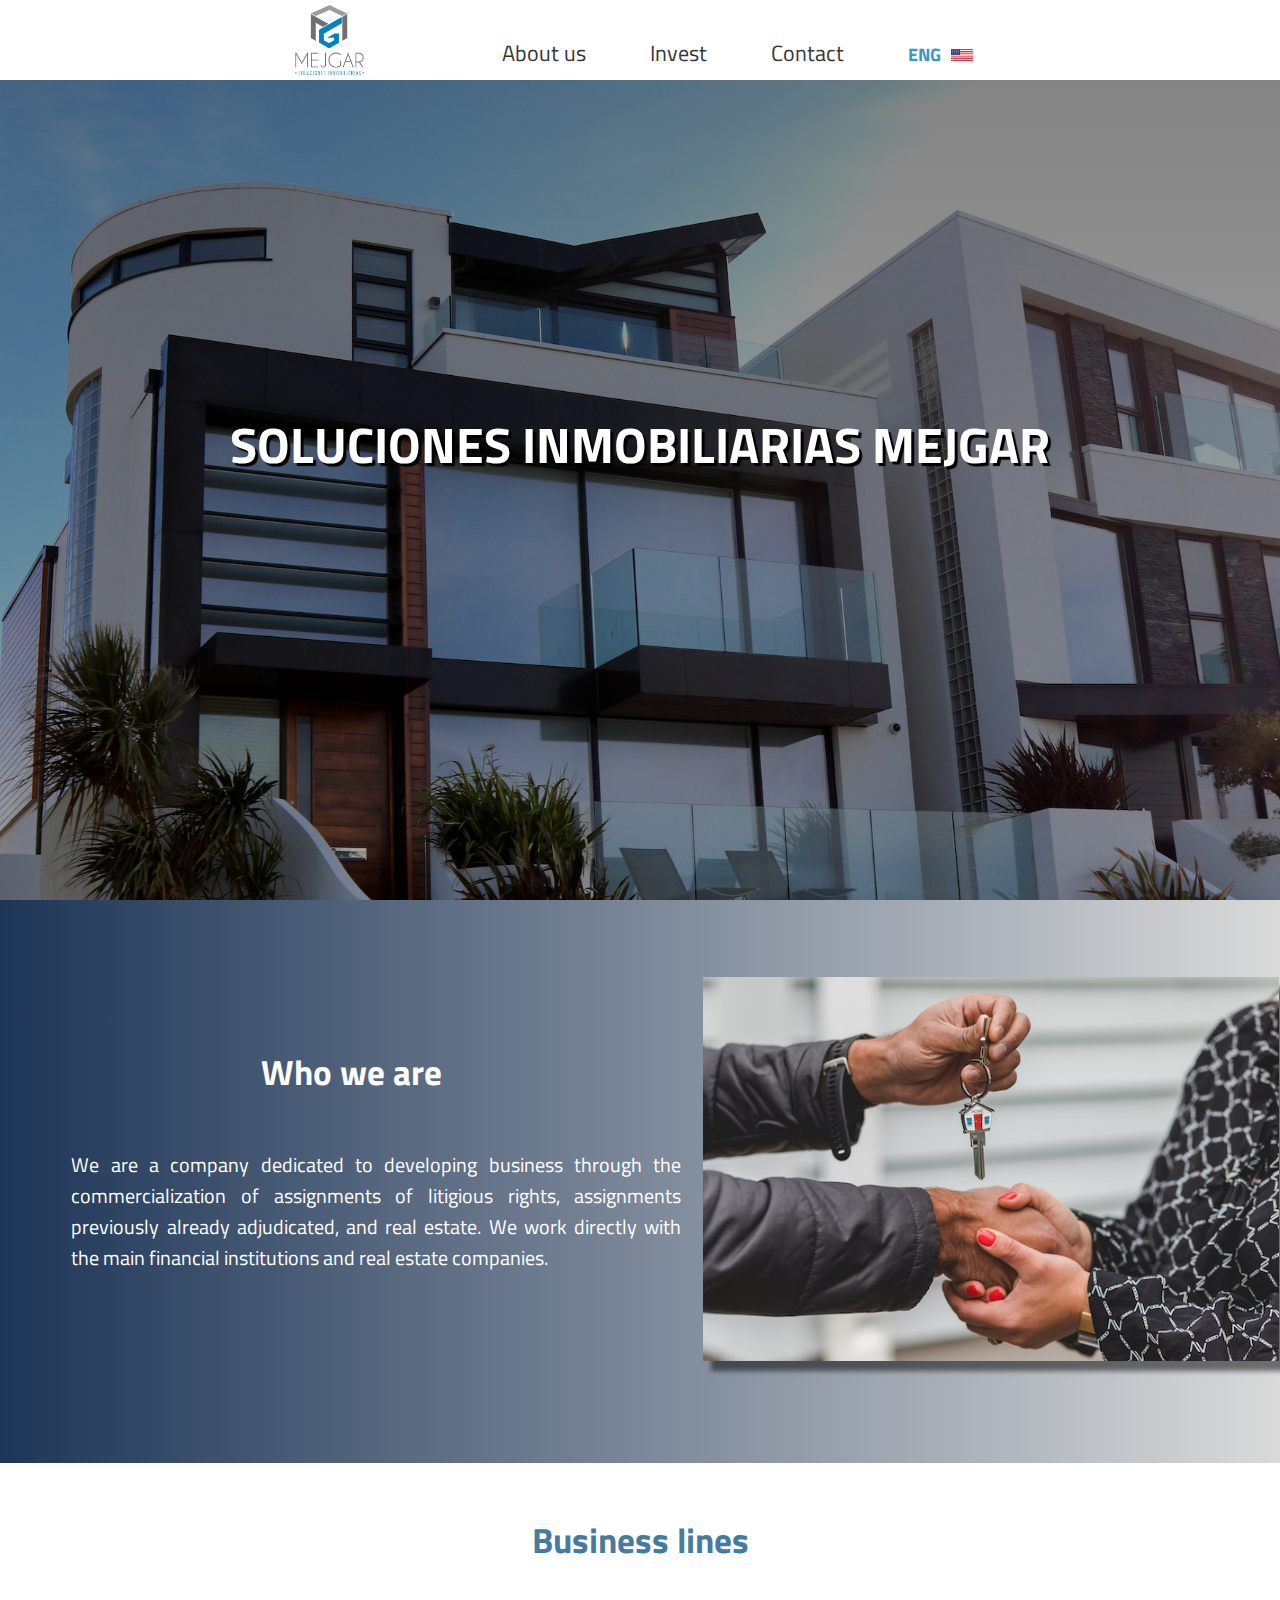
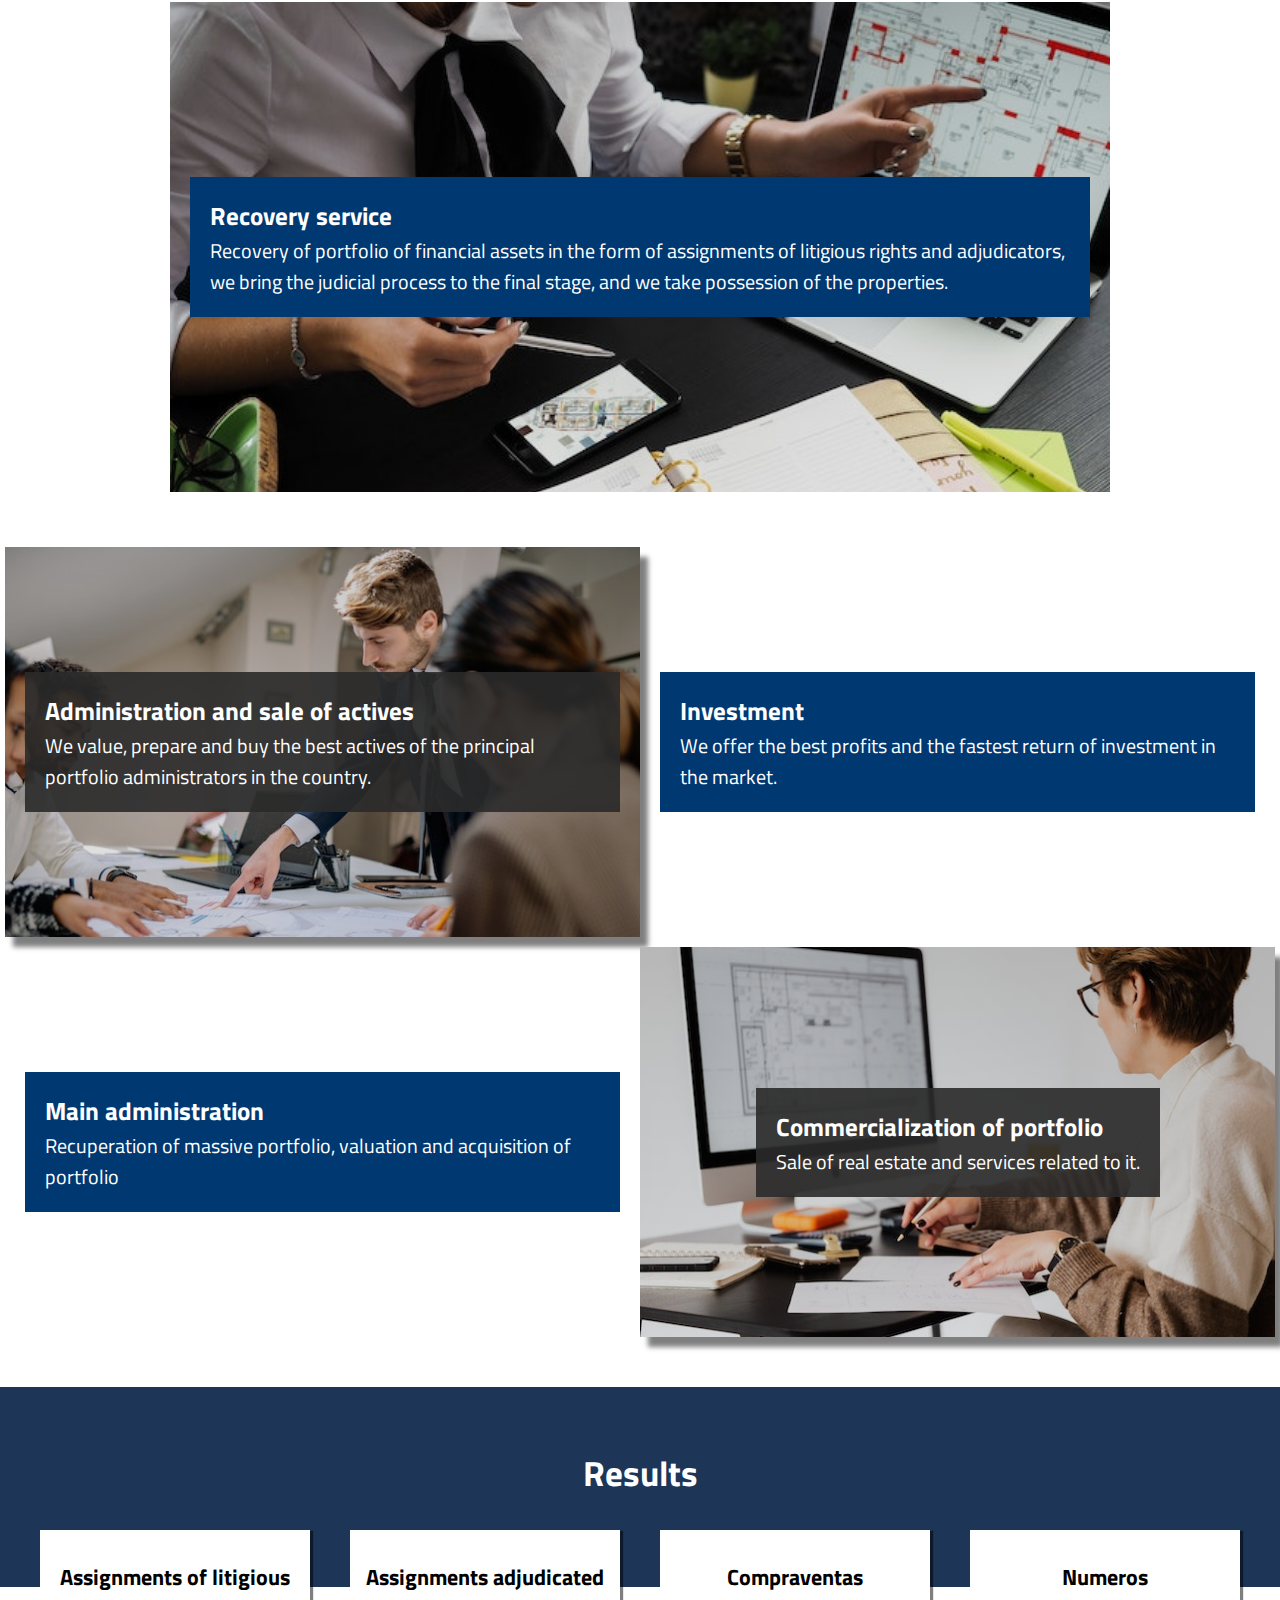
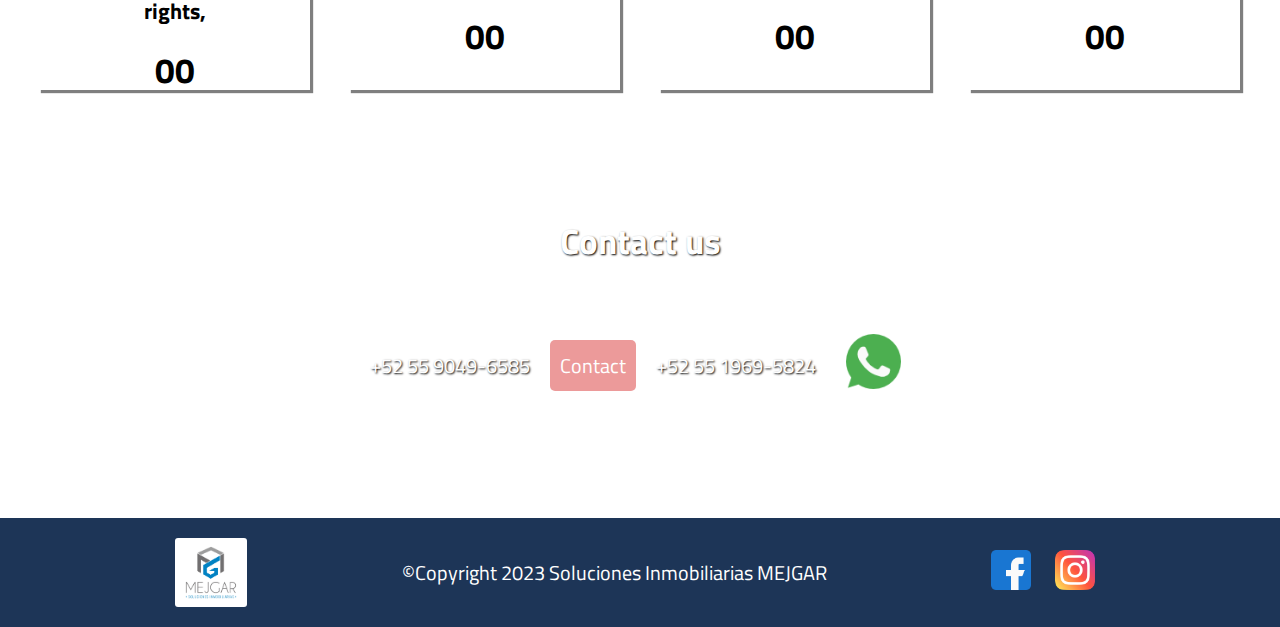
==== commit 3a8c5092: "cambios eng" ====
--- a/eng/index.html
+++ b/eng/index.html
@@ -18,22 +18,22 @@
         <div id="cell">
             <ul>
                 <button id="exit"><img src="img/icons/exit.png" alt="menu" onclick="hideMenu()"></button>
-                <li><a href="Nosotros.html">Nosotros</a></li>
+                <li><a href="About.html">About us</a></li>
                 <!-- <li><a href="Inmuebles.html">Lista de Inmuebles</a></li>
                 <li><a href="Legalidad.html">Legalidad</a></li> -->
-                <li><a href="Invierte.html">Invierte</a></li>
-                <li><a href="Contacto.html">Contacto</a></li>
+                <li><a href="Invest.html">Invest</a></li>
+                <li><a href="Contact.html">Contact</a></li>
             </ul>
         </div>
         <!-- End Menu -->
         <nav>
             <img src="img/logo.jpg" alt="logo" />
             <ul>
-                <li><a href="Nosotros.html">About us</a></li>
+                <li><a href="About.html">About us</a></li>
                 <!-- <li><a href="Inmuebles.html">Lista de Inmuebles</a></li>
                 <li><a href="Legalidad.html">Legalidad</a></li> -->
-                <li><a href="Invierte.html">Invest</a></li>
-                <li><a href="Contacto.html">Contact</a></li>
+                <li><a href="Invest.html">Invest</a></li>
+                <li><a href="Contact.html">Contact</a></li>
                 <li id="eng-enlace"><a href="eng/">ENG</a><img src="img/icons/usa.jpg" alt="usa" width="22px"></li>
                 <button id="menu"><img src="img/icons/menu.png" alt="menu" onclick="getMenu()"></button>
             </ul>
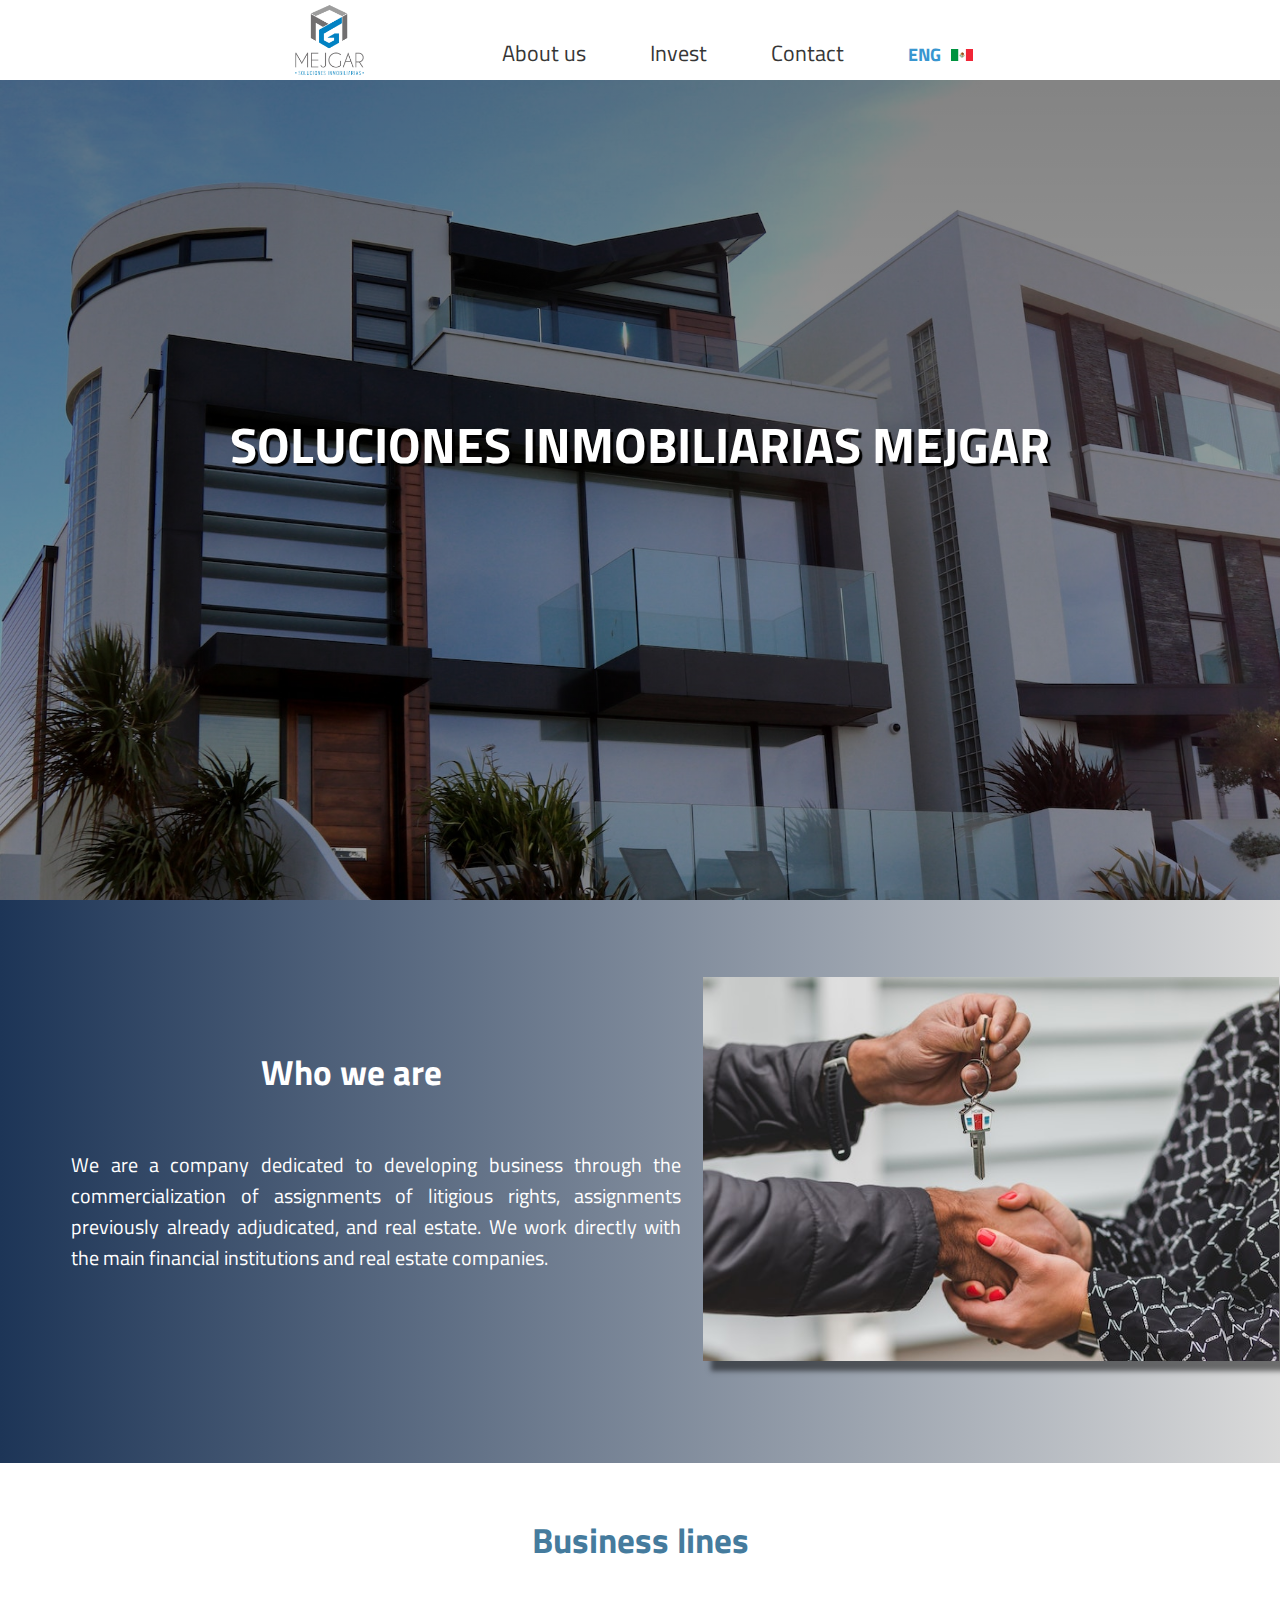
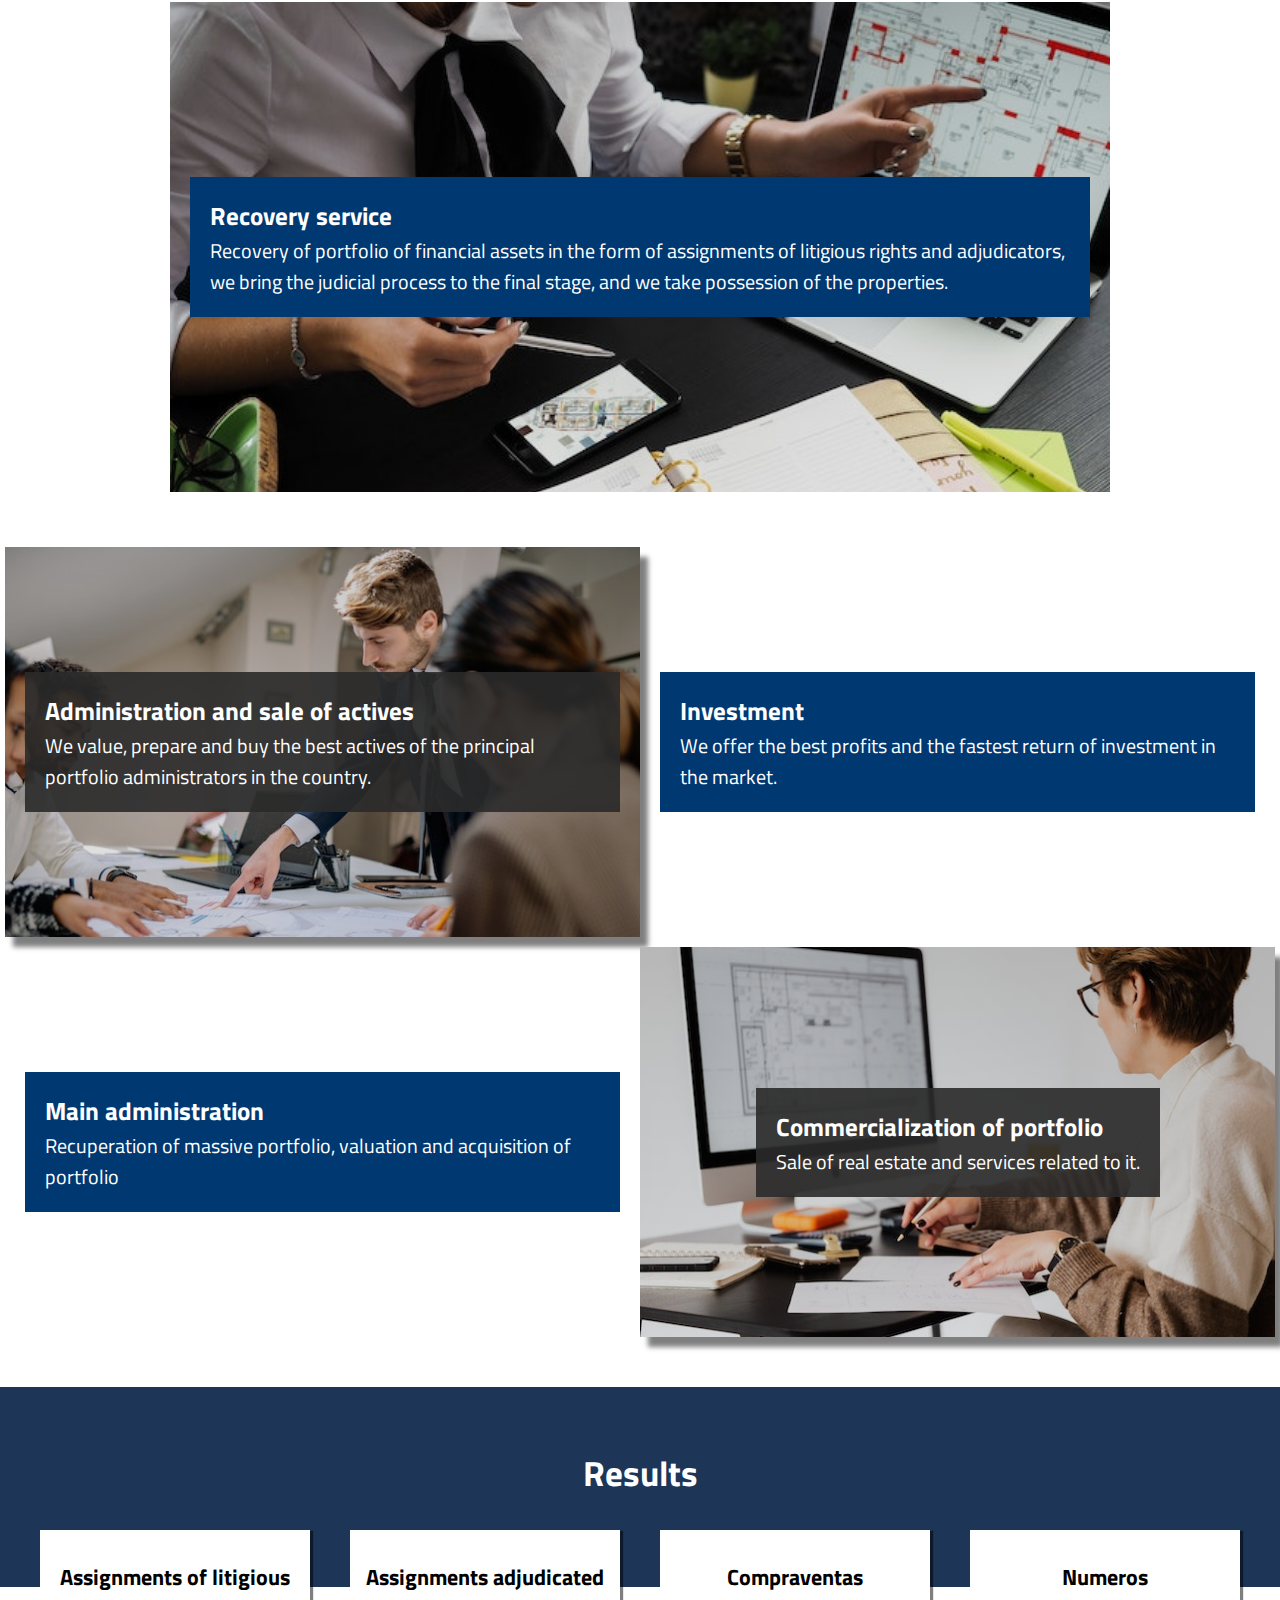
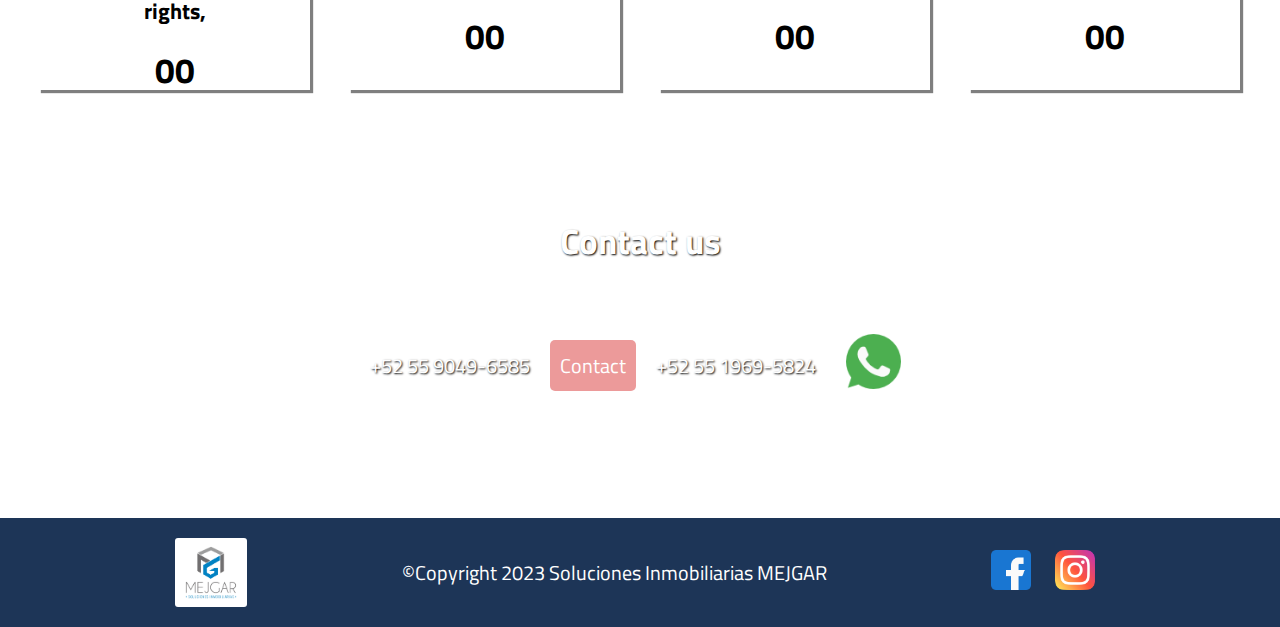
==== commit ede23aa8: "version telefono" ====
--- a/eng/index.html
+++ b/eng/index.html
@@ -34,7 +34,7 @@
                 <li><a href="Legalidad.html">Legalidad</a></li> -->
                 <li><a href="Invest.html">Invest</a></li>
                 <li><a href="Contact.html">Contact</a></li>
-                <li id="eng-enlace"><a href="eng/">ENG</a><img src="img/icons/usa.jpg" alt="usa" width="22px"></li>
+                <li id="eng-enlace"><a href="/">ENG</a><img src="img/icons/mexico.jpg" alt="usa" width="22px"></li>
                 <button id="menu"><img src="img/icons/menu.png" alt="menu" onclick="getMenu()"></button>
             </ul>
         </nav>
@@ -125,7 +125,7 @@
                 <a href="Contacto.html">Contact</a>
                 <p id="numwhats">+52 55 1969-5824</p>
                 <!-- Reemplazar!!!!!! -->
-                <a id="whatsappenlace"href="#"><img src="img/icons/whatsapp.png" alt="whatsapp"></a> 
+                <a id="whatsappenlace"href="https://wa.me/525512784405?text=Hola,%20me%20interesa%20una%20cotizaci%C3%B3n!"><img src="img/icons/whatsapp.png" alt="whatsapp"></a> 
             </div>
 
         </div>
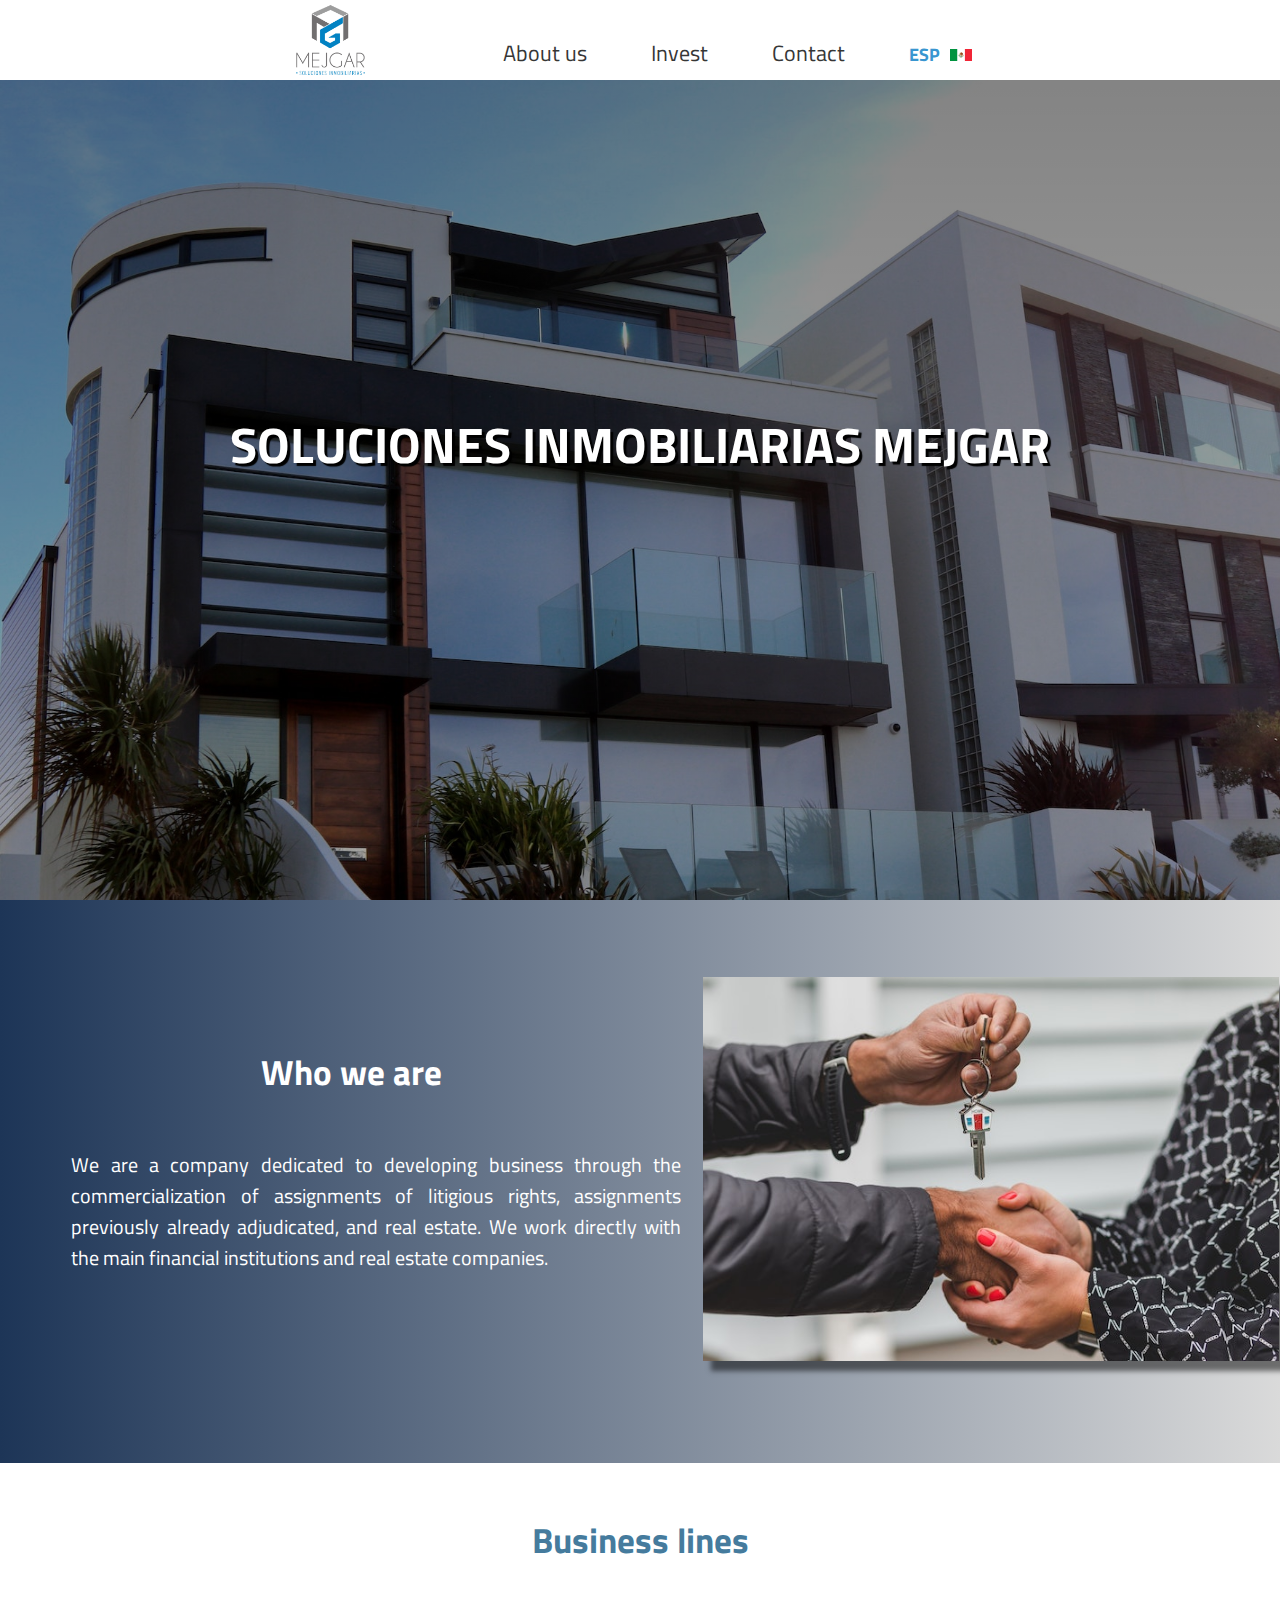
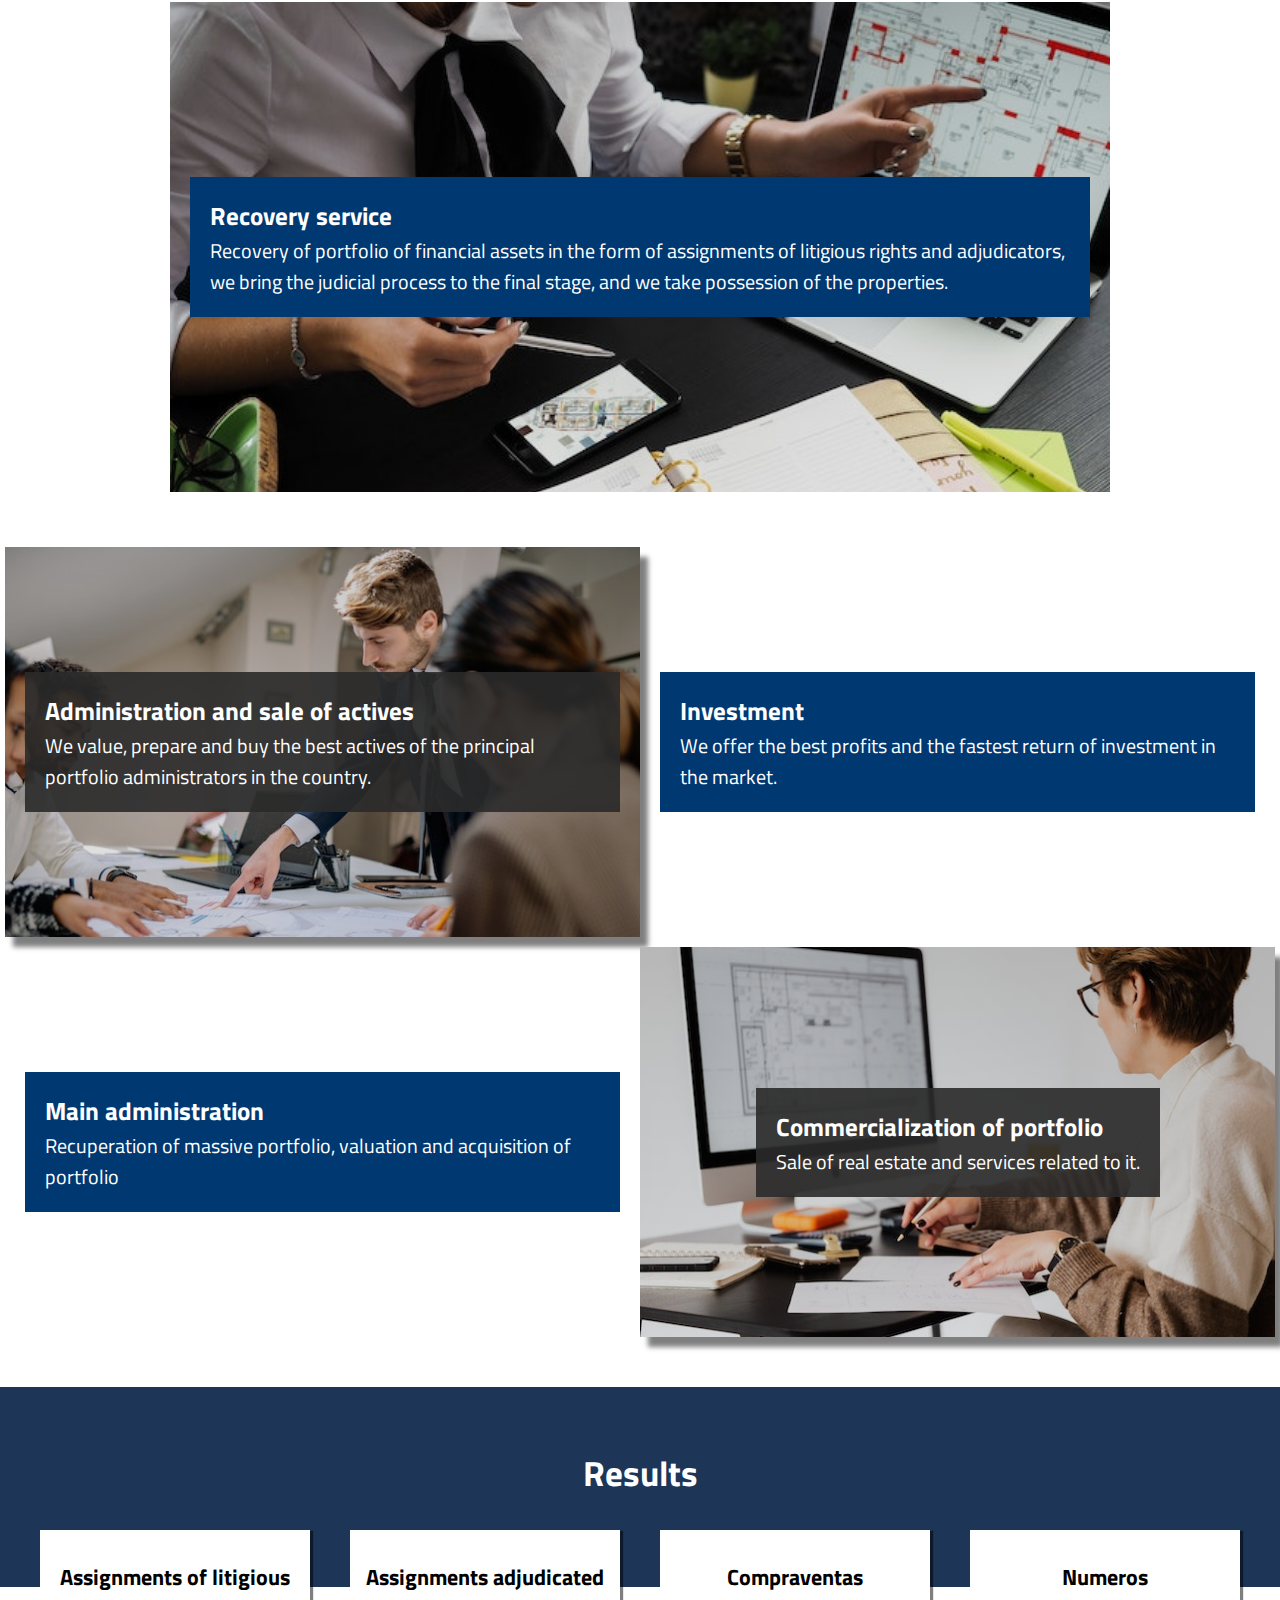
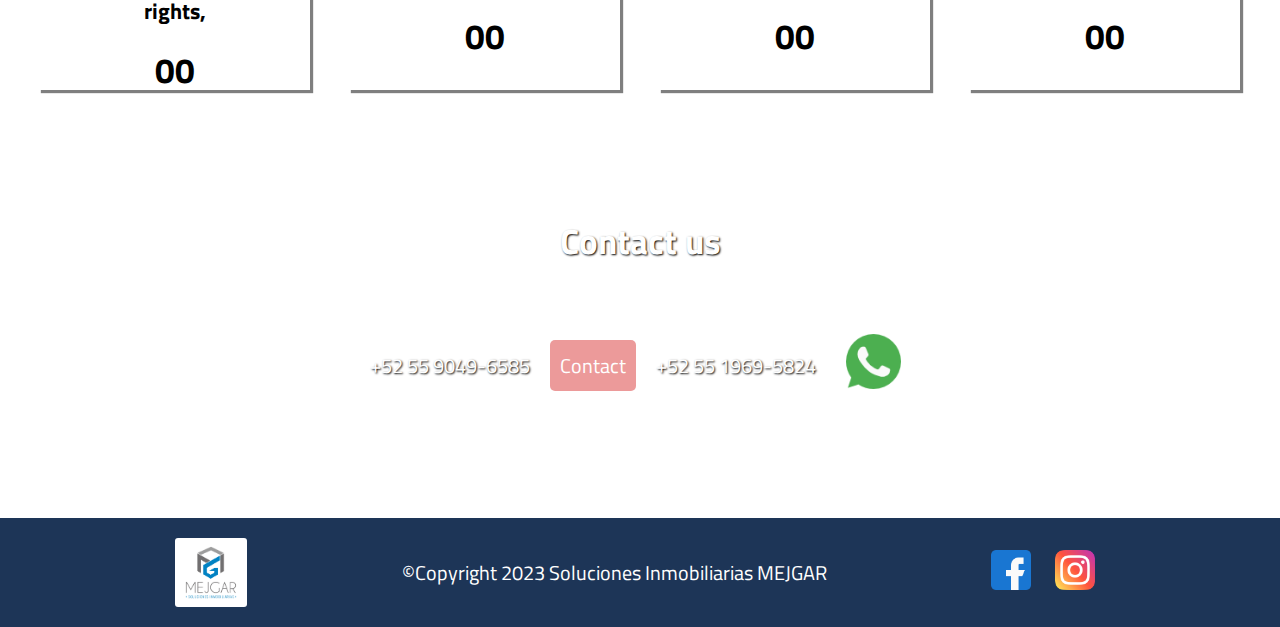
==== commit 10acbd4d: "cambios a enlaces" ====
--- a/eng/index.html
+++ b/eng/index.html
@@ -34,7 +34,7 @@
                 <li><a href="Legalidad.html">Legalidad</a></li> -->
                 <li><a href="Invest.html">Invest</a></li>
                 <li><a href="Contact.html">Contact</a></li>
-                <li id="eng-enlace"><a href="/">ENG</a><img src="img/icons/mexico.jpg" alt="usa" width="22px"></li>
+                <li id="eng-enlace"><a href="../Soluciones/">ESP</a><img src="img/icons/mexico.jpg" alt="usa" width="22px"></li>
                 <button id="menu"><img src="img/icons/menu.png" alt="menu" onclick="getMenu()"></button>
             </ul>
         </nav>
